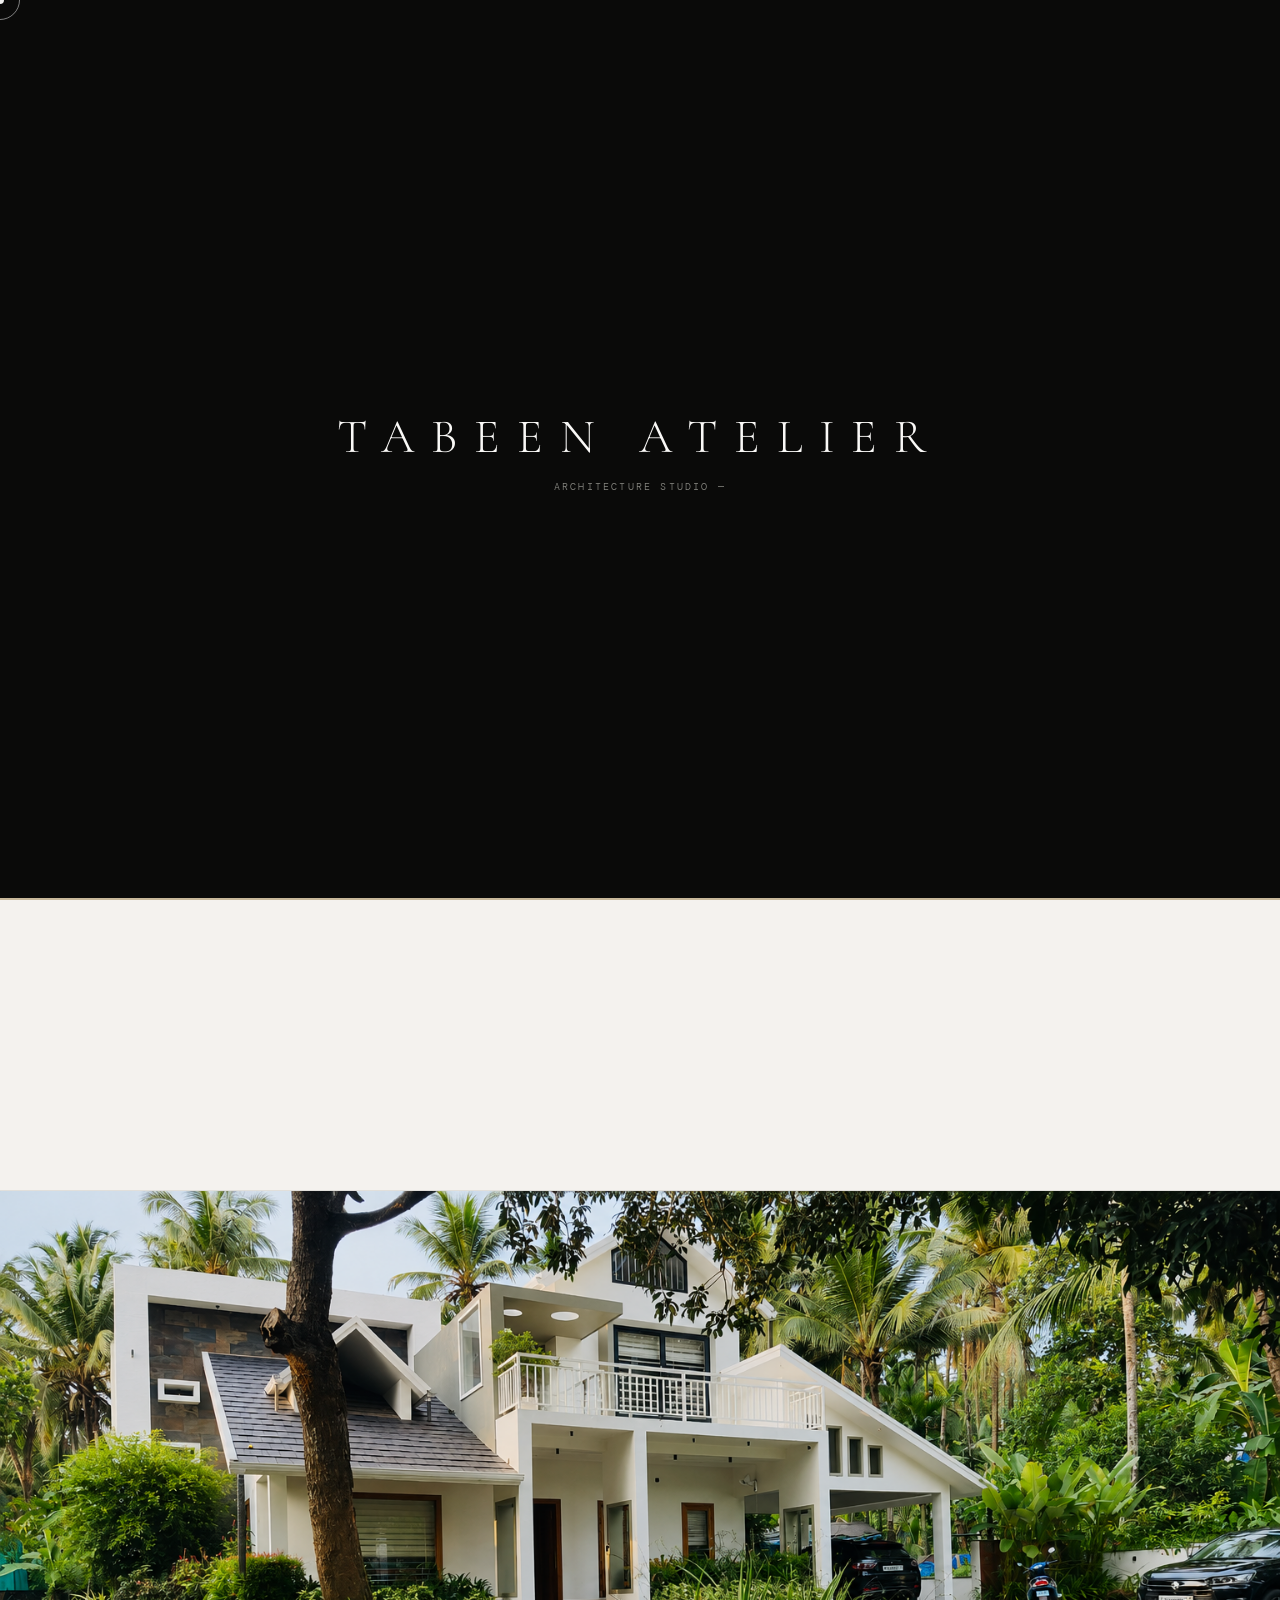
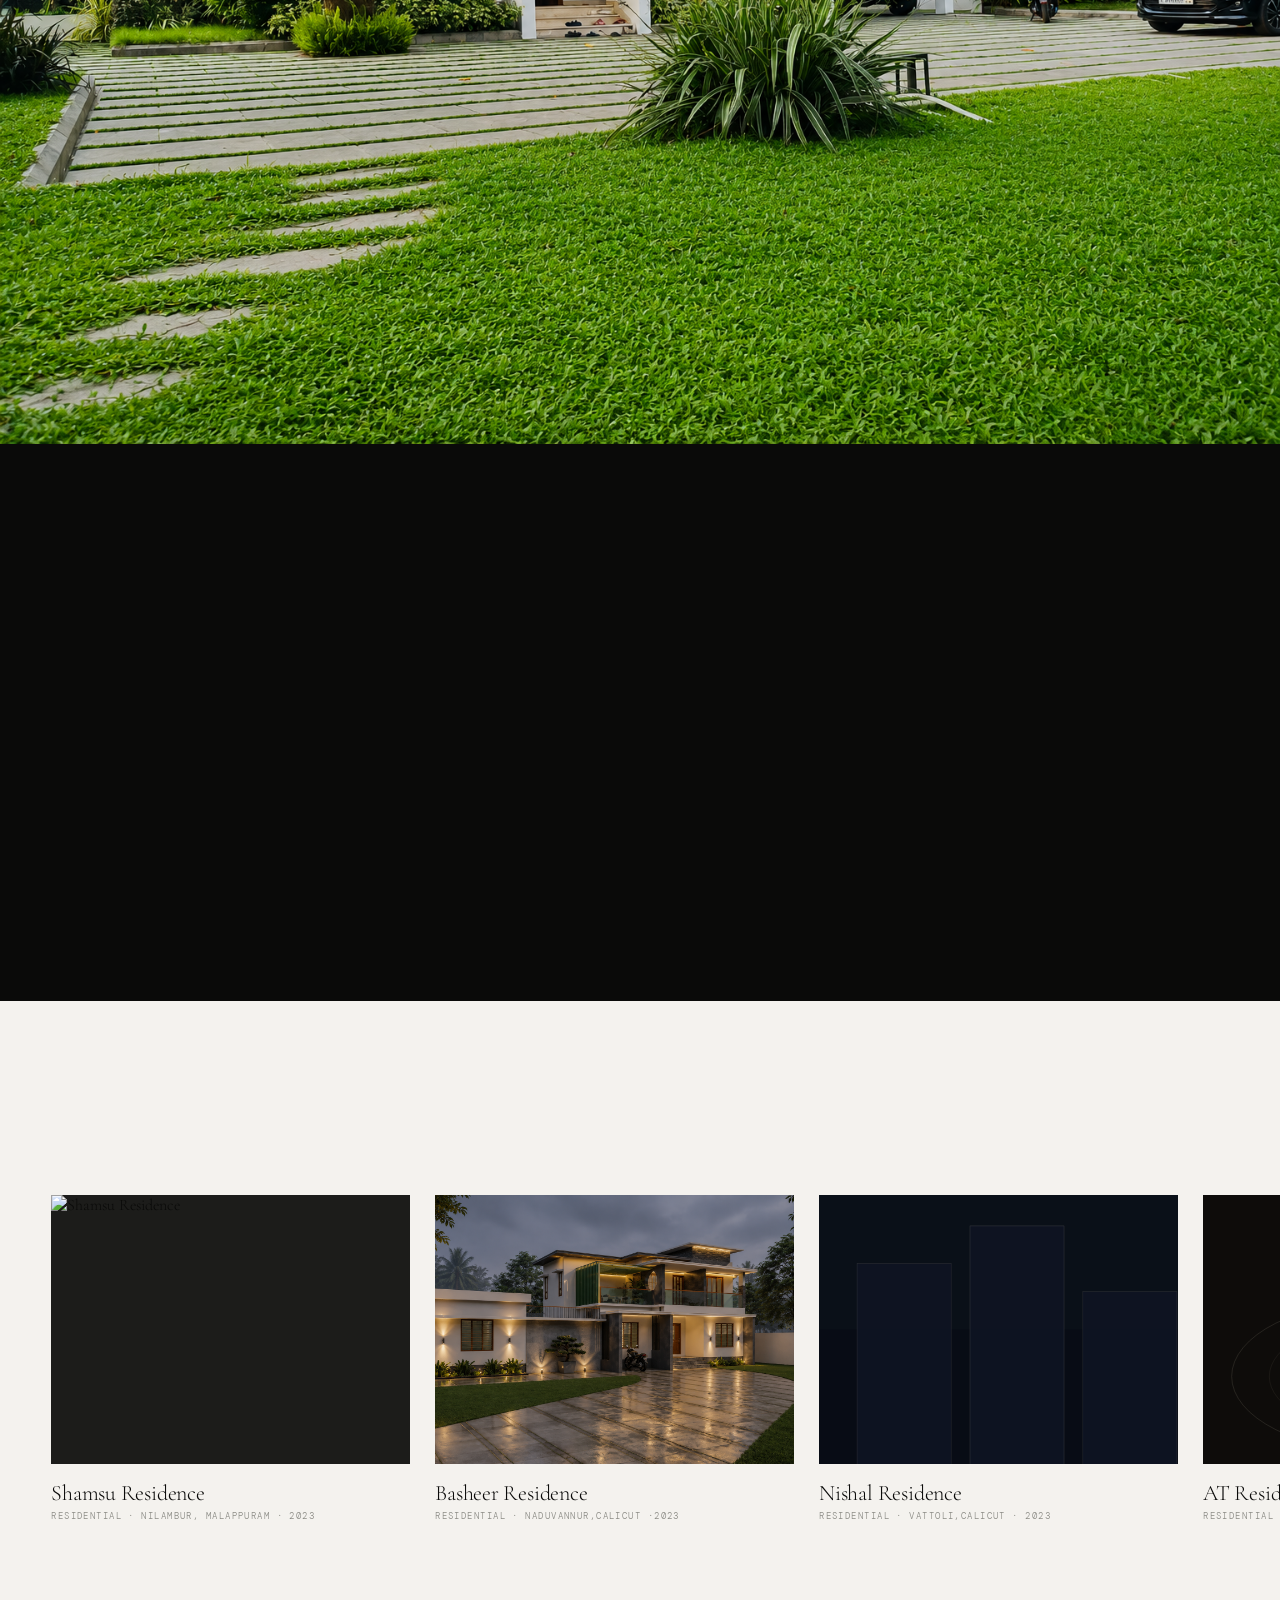
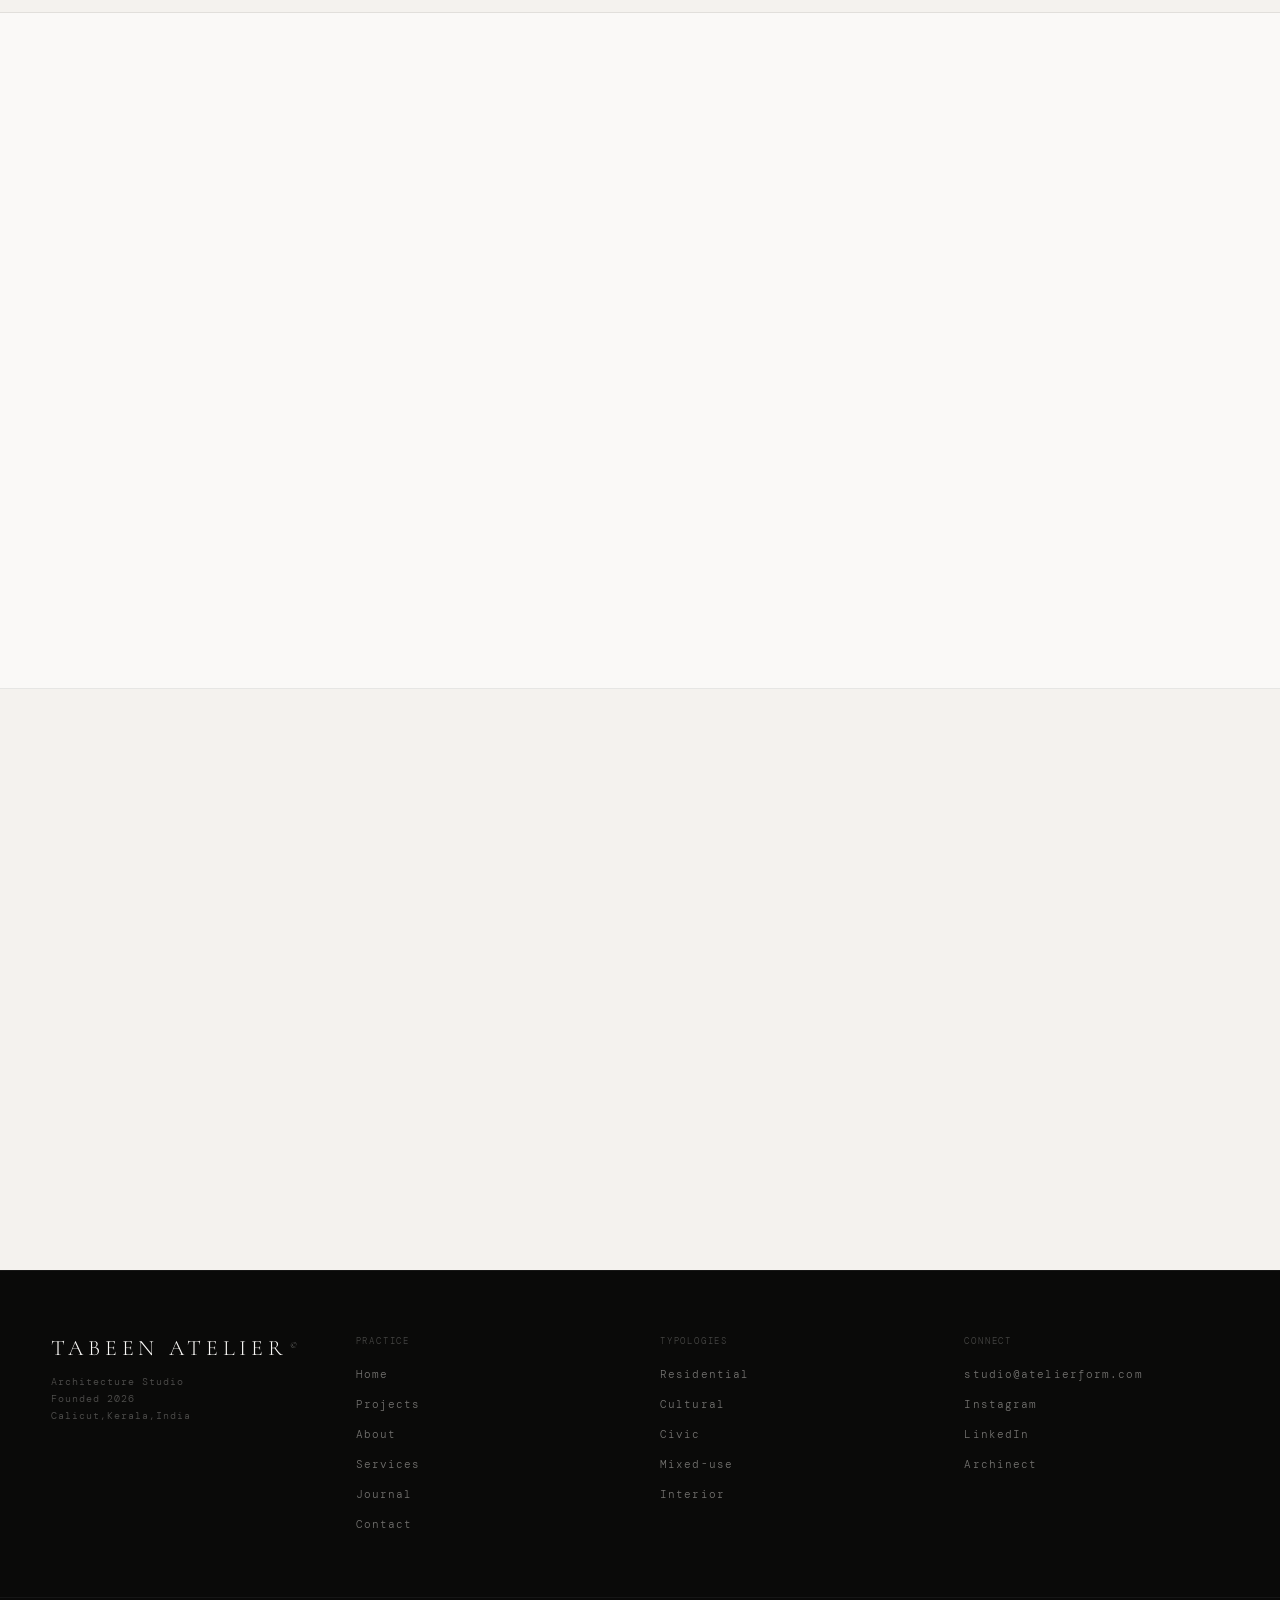
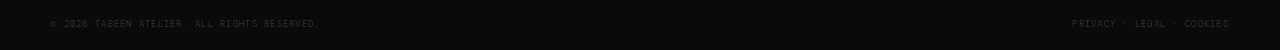
==== index.html @ 93826b99 "c" ====
<!DOCTYPE html>
<html lang="en">
<head>
<meta charset="UTF-8">
<meta name="viewport" content="width=device-width, initial-scale=1.0">
<meta name="description" content="Tabeen Atelier — A luxury architecture studio creating spaces of refined permanence. Projects spanning private residences, cultural institutions, and civic architecture.">
<meta name="keywords" content="architecture studio, luxury design, residential architecture, cultural buildings, atelier form">
<meta property="og:title" content="Tabeen Atelier — Architecture Studio">
<meta property="og:description" content="We design spaces of refined permanence.">
<meta property="og:type" content="website">
<title>Home - Tabeen Atelier</title>

<!-- Fonts -->
<link rel="preconnect" href="https://fonts.googleapis.com">
<link rel="preconnect" href="https://fonts.gstatic.com" crossorigin>
<link href="https://fonts.googleapis.com/css2?family=Cormorant+Garamond:ital,wght@0,300;0,400;0,500;0,600;1,300;1,400;1,500&family=DM+Mono:ital,wght@0,300;0,400;0,500;1,300&display=swap" rel="stylesheet">

<!-- GSAP + Lenis via CDN -->
<script src="https://cdnjs.cloudflare.com/ajax/libs/gsap/3.12.5/gsap.min.js"></script>
<script src="https://cdnjs.cloudflare.com/ajax/libs/gsap/3.12.5/ScrollTrigger.min.js"></script>
<script src="https://cdnjs.cloudflare.com/ajax/libs/gsap/3.12.5/ScrollToPlugin.min.js"></script>

<script src="js/loader-state.js?v=20260704"></script>
<link rel="stylesheet" href="css/style.css">
</head>
<body data-page="home">

<!-- Scroll Progress -->
<div class="scroll-progress" id="scrollProgress"></div>

<!-- Cursor -->
<div class="cursor" id="cursor">
  <div class="cursor-ring"></div>
  <div class="cursor-dot"></div>
  <div class="cursor-label" id="cursorLabel"></div>
</div>

<!-- Loader -->
<div class="loader" id="loader">
  <div class="loader-wordmark">
    <span class="loader-wordmark-inner">Tabeen Atelier</span>
  </div>
  <div class="loader-sub">Architecture Studio — <Est2026></Est></div>
  <div class="loader-bar"></div>
</div>

<!-- Nav -->
<nav class="nav" id="nav">
  <a href="index.html" class="nav-logo">Tabeen Atelier<sup>©</sup></a>
  <div class="nav-center">
<a href="index.html"     class="nav-link active">Home</a>
<a href="projects.html" class="nav-link">Projects</a>
<a href="about.html"   class="nav-link">About</a>
<a href="services.html" class="nav-link">Services</a>
<a href="journal.html"  class="nav-link">Journal</a>
<a href="contact.html"  class="nav-link">Contact</a>
  </div>
  <div class="nav-right">
    <a href="contact.html" class="nav-enquire">Enquire</a>
    <button class="nav-menu-btn" id="menuBtn" aria-label="Menu" aria-expanded="false">
      <span></span><span></span><span></span>
    </button>
  </div>
</nav>

<!-- Mobile menu -->
<div class="mobile-menu" id="mobileMenu">
  <div class="mobile-menu-links">
    <a href="index.html"     class="mobile-menu-link"><span class="mobile-menu-link-inner">Home</span></a>
    <a href="projects.html" class="mobile-menu-link"><span class="mobile-menu-link-inner">Projects</span></a>
    <a href="about.html"   class="mobile-menu-link"><span class="mobile-menu-link-inner">Studio</span></a>
    <a href="services.html" class="mobile-menu-link"><span class="mobile-menu-link-inner">Services</span></a>
    <a href="journal.html"  class="mobile-menu-link"><span class="mobile-menu-link-inner">Journal</span></a>
    <a href="contact.html"  class="mobile-menu-link"><span class="mobile-menu-link-inner">Contact</span></a>
  </div>
  <div class="mobile-menu-bottom">
    <div class="mobile-menu-contact">
      <div>Zürich / London / Tokyo</div>
      <div style="margin-top:4px;color:rgba(244,242,238,0.45)">studio@atelierform.com</div>
    </div>
    <div style="font-family:var(--font-mono);font-size:9px;letter-spacing:0.14em;color:rgba(244,242,238,0.2)">© 2026</div>
  </div>
</div>

<!-- ==============================
     HOME PAGE
     ============================== -->
<div id="home-page" class="page-section active">

  <!-- HERO -->
  <section id="home">
    <div class="hero-bg">
      <!-- Architectural line drawing background -->
      <svg class="hero-bg-svg" viewBox="0 0 1440 900" preserveAspectRatio="xMidYMid slice" xmlns="http://www.w3.org/2000/svg">
        <!-- Grid reference lines -->
        <line x1="0" y1="300" x2="1440" y2="300" stroke="white" stroke-width="0.3" opacity="0.4"/>
        <line x1="0" y1="600" x2="1440" y2="600" stroke="white" stroke-width="0.3" opacity="0.4"/>
        <line x1="360" y1="0" x2="360" y2="900" stroke="white" stroke-width="0.3" opacity="0.4"/>
        <line x1="720" y1="0" x2="720" y2="900" stroke="white" stroke-width="0.3" opacity="0.4"/>
        <line x1="1080" y1="0" x2="1080" y2="900" stroke="white" stroke-width="0.3" opacity="0.4"/>
        <!-- Building elevation sketch - Main tower -->
        <rect x="500" y="120" width="440" height="680" fill="none" stroke="white" stroke-width="0.6" opacity="0.7"/>
        <!-- Floor plates -->
        <line x1="500" y1="200" x2="940" y2="200" stroke="white" stroke-width="0.3" opacity="0.3"/>
        <line x1="500" y1="280" x2="940" y2="280" stroke="white" stroke-width="0.3" opacity="0.3"/>
        <line x1="500" y1="360" x2="940" y2="360" stroke="white" stroke-width="0.3" opacity="0.3"/>
        <line x1="500" y1="440" x2="940" y2="440" stroke="white" stroke-width="0.3" opacity="0.3"/>
        <line x1="500" y1="520" x2="940" y2="520" stroke="white" stroke-width="0.3" opacity="0.3"/>
        <line x1="500" y1="600" x2="940" y2="600" stroke="white" stroke-width="0.3" opacity="0.3"/>
        <line x1="500" y1="680" x2="940" y2="680" stroke="white" stroke-width="0.3" opacity="0.3"/>
        <!-- Window grid -->
        <rect x="530" y="145" width="50" height="40" fill="none" stroke="white" stroke-width="0.4" opacity="0.5"/>
        <rect x="600" y="145" width="50" height="40" fill="none" stroke="white" stroke-width="0.4" opacity="0.5"/>
        <rect x="670" y="145" width="50" height="40" fill="none" stroke="white" stroke-width="0.4" opacity="0.5"/>
        <rect x="740" y="145" width="50" height="40" fill="none" stroke="white" stroke-width="0.4" opacity="0.5"/>
        <rect x="810" y="145" width="50" height="40" fill="none" stroke="white" stroke-width="0.4" opacity="0.5"/>
        <rect x="880" y="145" width="40" height="40" fill="none" stroke="white" stroke-width="0.4" opacity="0.5"/>
        <!-- Repeat for 3 more floors of windows -->
        <rect x="530" y="225" width="50" height="40" fill="none" stroke="white" stroke-width="0.4" opacity="0.4"/>
        <rect x="600" y="225" width="50" height="40" fill="none" stroke="white" stroke-width="0.4" opacity="0.4"/>
        <rect x="670" y="225" width="50" height="40" fill="none" stroke="white" stroke-width="0.4" opacity="0.4"/>
        <rect x="740" y="225" width="50" height="40" fill="none" stroke="white" stroke-width="0.4" opacity="0.4"/>
        <rect x="810" y="225" width="50" height="40" fill="none" stroke="white" stroke-width="0.4" opacity="0.4"/>
        <rect x="880" y="225" width="40" height="40" fill="none" stroke="white" stroke-width="0.4" opacity="0.4"/>
        <rect x="530" y="305" width="50" height="40" fill="none" stroke="white" stroke-width="0.4" opacity="0.3"/>
        <rect x="600" y="305" width="50" height="40" fill="none" stroke="white" stroke-width="0.4" opacity="0.3"/>
        <rect x="670" y="305" width="50" height="40" fill="none" stroke="white" stroke-width="0.4" opacity="0.3"/>
        <rect x="740" y="305" width="50" height="40" fill="none" stroke="white" stroke-width="0.4" opacity="0.3"/>
        <!-- Adjacent low building -->
        <rect x="200" y="450" width="280" height="350" fill="none" stroke="white" stroke-width="0.5" opacity="0.5"/>
        <line x1="200" y1="530" x2="480" y2="530" stroke="white" stroke-width="0.3" opacity="0.25"/>
        <line x1="200" y1="610" x2="480" y2="610" stroke="white" stroke-width="0.3" opacity="0.25"/>
        <line x1="200" y1="690" x2="480" y2="690" stroke="white" stroke-width="0.3" opacity="0.25"/>
        <rect x="230" y="470" width="40" height="40" fill="none" stroke="white" stroke-width="0.3" opacity="0.4"/>
        <rect x="290" y="470" width="40" height="40" fill="none" stroke="white" stroke-width="0.3" opacity="0.4"/>
        <rect x="350" y="470" width="40" height="40" fill="none" stroke="white" stroke-width="0.3" opacity="0.4"/>
        <rect x="410" y="470" width="40" height="40" fill="none" stroke="white" stroke-width="0.3" opacity="0.4"/>
        <!-- Right building -->
        <rect x="960" y="350" width="300" height="450" fill="none" stroke="white" stroke-width="0.5" opacity="0.5"/>
        <line x1="960" y1="440" x2="1260" y2="440" stroke="white" stroke-width="0.3" opacity="0.25"/>
        <line x1="960" y1="530" x2="1260" y2="530" stroke="white" stroke-width="0.3" opacity="0.25"/>
        <line x1="960" y1="620" x2="1260" y2="620" stroke="white" stroke-width="0.3" opacity="0.25"/>
        <line x1="960" y1="710" x2="1260" y2="710" stroke="white" stroke-width="0.3" opacity="0.25"/>
        <!-- Ground line -->
        <line x1="0" y1="800" x2="1440" y2="800" stroke="white" stroke-width="0.8" opacity="0.3"/>
        <!-- Cross hatch detail top-right -->
        <line x1="1200" y1="50" x2="1400" y2="50" stroke="white" stroke-width="0.3" opacity="0.3"/>
        <line x1="1200" y1="70" x2="1400" y2="70" stroke="white" stroke-width="0.3" opacity="0.3"/>
        <line x1="1200" y1="90" x2="1400" y2="90" stroke="white" stroke-width="0.3" opacity="0.3"/>
        <!-- Dimension annotations -->
        <line x1="500" y1="830" x2="940" y2="830" stroke="white" stroke-width="0.3" opacity="0.3"/>
        <line x1="500" y1="824" x2="500" y2="836" stroke="white" stroke-width="0.3" opacity="0.3"/>
        <line x1="940" y1="824" x2="940" y2="836" stroke="white" stroke-width="0.3" opacity="0.3"/>
        <text x="720" y="848" text-anchor="middle" fill="white" fill-opacity="0.2" font-size="11" font-family="'DM Mono', monospace" letter-spacing="3">L: 44.0m</text>
        <!-- Section mark -->
        <circle cx="120" cy="120" r="22" fill="none" stroke="white" stroke-width="0.4" opacity="0.25"/>
        <text x="120" y="125" text-anchor="middle" fill="white" fill-opacity="0.25" font-size="13" font-family="'DM Mono', monospace">A</text>
        <!-- Title block -->
        <text x="40" y="870" fill="white" fill-opacity="0.15" font-size="10" font-family="'DM Mono', monospace" letter-spacing="4">CULTURAL CENTRE / ELEVATION 01 / SCALE 1:200</text>
      </svg>
      <div class="hero-noise"></div>
    </div>

    <div class="hero-content">
      <div class="hero-eyebrow" id="heroEyebrow">
        <span class="section-label" style="color:rgba(244,242,238,0.4)">Dvelopers  &amp; Interior Design</span>
      </div>
      <h1 class="hero-headline" id="heroHeadline">
        <span class="line-reveal"><span class="line-reveal-inner">We design</span></span>
        <span class="line-reveal"><span class="line-reveal-inner">spaces of <em>refined</em></span></span>
        <span class="line-reveal"><span class="line-reveal-inner">permanence.</span></span>
      </h1>
      <div class="hero-bottom">
        <p class="hero-desc" id="heroDesc">
          Tabeen Atelier is a practice founded on the belief that architecture is the art of making time stand still — through material, proportion, and light.
        </p>
        <div class="hero-scroll" id="heroScroll">
          <span class="hero-scroll-line"></span>
          <span class="hero-scroll-text">Scroll</span>
        </div>
        <div class="hero-index" id="heroIndex">
          01 / Since 2016<br>
          02 / Kozhikode, Kerala<br>
          03 / <a href="https://maps.google.com/?q=HiLITE+Business+Park+Palazhi+Kozhikode" target="_blank">
  HiLITE Business Park ↗
</a><br>
          04 / 07 Projects Completed
        </div>
      </div>
    </div>

    <!-- Marquee -->
    <div class="hero-marquee" aria-hidden="true">
      <div class="hero-marquee-track">
        <span class="hero-marquee-item">Architecture</span>
        <span class="hero-marquee-item">Interior Design</span>
        <span class="hero-marquee-item">Urban Planning</span>
        <span class="hero-marquee-item">Cultural Institutions</span>
        <span class="hero-marquee-item">Private Residences</span>
        <span class="hero-marquee-item">Civic Architecture</span>
        <span class="hero-marquee-item">Sustainable Design</span>
        <span class="hero-marquee-item">Material Research</span>
        <!-- duplicate for seamless loop -->
        <span class="hero-marquee-item">Architecture</span>
        <span class="hero-marquee-item">Interior Design</span>
        <span class="hero-marquee-item">Urban Planning</span>
        <span class="hero-marquee-item">Cultural Institutions</span>
        <span class="hero-marquee-item">Private Residences</span>
        <span class="hero-marquee-item">Civic Architecture</span>
        <span class="hero-marquee-item">Sustainable Design</span>
        <span class="hero-marquee-item">Material Research</span>
      </div>
    </div>
  </section>

  <!-- NUMBERS -->
  <div class="featured-numbers">
    <div class="feat-num-item reveal-up">
      <div class="feat-num-val"><span class="count-up" data-target="07">0</span></div>
      <div class="feat-num-label">Completed Projects</div>
    </div>
    <div class="feat-num-item reveal-up" style="transition-delay:0.08s">
      <div class="feat-num-val"><span class="count-up" data-target="11">0</span></div>
      <div class="feat-num-label">Years in Practice</div>
    </div>
    <div class="feat-num-item reveal-up" style="transition-delay:0.24s">
      <div class="feat-num-val"><span class="count-up" data-target="01">0</span></div>
      <div class="feat-num-label">Countries</div>
    </div>
  </div>

  <!-- FEATURED PROJECT -->
  <div class="featured-project">
    <div class="featured-project-inner">
      <div class="feat-proj-visual">
    <img src="assets/images/AT/at.png" alt="AT Residence">
      </div>
      <div class="feat-proj-info">
  <p class="feat-proj-tag reveal-up">Featured Project — 2024</p>

  <h2 class="feat-proj-title reveal-up">AT Residence</h2>

  <p class="feat-proj-desc reveal-up">
    A contemporary private residence designed to embrace Kerala's tropical
    landscape through clean geometry, generous open spaces, and abundant
    natural light. Every element is crafted to create a calm, timeless living
    experience where architecture and nature exist in harmony.
  </p>

  <div class="feat-proj-meta reveal-up">

    <div class="feat-proj-meta-item">
      <span class="feat-proj-meta-label">LOCATION</span>
      <span class="feat-proj-meta-val">Kollikal, Calicut</span>
    </div>

    <div class="feat-proj-meta-item">
      <span class="feat-proj-meta-label">TYPE</span>
      <span class="feat-proj-meta-val">Residential</span>
    </div>

    <div class="feat-proj-meta-item">
      <span class="feat-proj-meta-label">STATUS</span>
      <span class="feat-proj-meta-val">Completed</span>
    </div>

  </div>
</div>
        <a href="projects.html" class="btn-text reveal-up">
          <span class="btn-text-arrow"></span>
          View project
        </a>
      </div>
    </div>
  </div>

  <!-- HORIZONTAL SCROLL — RECENT WORK -->
  <div class="h-scroll-section">
    <div class="h-scroll-title-row">
      <h2 class="h-scroll-title reveal-up">Recent work</h2>
      <a href="projects.html" class="btn-text reveal-up">
        <span class="btn-text-arrow"></span>All projects
      </a>
    </div>
    <div class="h-scroll-track-wrap">
      <div class="h-scroll-track" id="hScrollTrack">

     <!-- Item 1 -->
<div class="h-scroll-item">
    <div class="h-scroll-item-visual">
        <img src="assets/images/Shamsu-Nilamboor/final.png" alt="Shamsu Residence">
    </div>

    <div class="h-scroll-item-title">Shamsu Residence</div>
    <div class="h-scroll-item-sub">Residential · Nilambur, Malappuram · 2023</div>
</div>
        <!-- Item 2 -->
       <div class="h-scroll-item">
    <div class="h-scroll-item-visual">
    <img src="assets/images/Basheer/Cover.PNG" alt="Shamsu Residence">
</div>

    <div class="h-scroll-item-title">Basheer Residence</div>
    <div class="h-scroll-item-sub">Residential · Naduvannur,Calicut ·2023</div>
</div>
        <!-- Item 3 -->
        <div class="h-scroll-item">
          <div class="h-scroll-item-visual">
            <svg viewBox="0 0 400 300" xmlns="http://www.w3.org/2000/svg">
              <rect width="400" height="300" fill="#0a1018"/>
              <rect x="0" y="150" width="400" height="150" fill="rgba(8,12,22,0.9)"/>
              <rect x="50" y="80" width="100" height="220" fill="rgba(14,20,34,0.95)" stroke="rgba(200,190,170,0.2)" stroke-width="0.5"/>
              <rect x="170" y="40" width="100" height="260" fill="rgba(14,20,34,0.95)" stroke="rgba(200,190,170,0.25)" stroke-width="0.5"/>
              <rect x="290" y="110" width="100" height="190" fill="rgba(14,20,34,0.95)" stroke="rgba(200,190,170,0.2)" stroke-width="0.5"/>
              <line x1="0" y1="300" x2="400" y2="300" stroke="rgba(200,190,170,0.15)" stroke-width="0.5"/>
            </svg>
          </div>
          <div class="h-scroll-item-title">Nishal Residence</div>
          <div class="h-scroll-item-sub">Residential · Vattoli,Calicut · 2023</div>
        </div>
        <!-- Item 4 -->
        <div class="h-scroll-item">
          <div class="h-scroll-item-visual">
            <svg viewBox="0 0 400 300" xmlns="http://www.w3.org/2000/svg">
              <rect width="400" height="300" fill="#0e0c0a"/>
              <ellipse cx="200" cy="200" rx="160" ry="80" fill="none" stroke="rgba(200,190,170,0.2)" stroke-width="0.7"/>
              <ellipse cx="200" cy="200" rx="120" ry="60" fill="none" stroke="rgba(200,190,170,0.15)" stroke-width="0.5"/>
              <ellipse cx="200" cy="200" rx="80" ry="40" fill="none" stroke="rgba(200,190,170,0.1)" stroke-width="0.5"/>
              <line x1="200" y1="40" x2="200" y2="200" stroke="rgba(200,190,170,0.3)" stroke-width="0.6"/>
              <circle cx="200" cy="200" r="6" fill="rgba(200,190,170,0.5)" stroke="rgba(200,190,170,0.4)" stroke-width="0.5"/>
              <rect x="180" y="260" width="40" height="8" fill="rgba(200,190,170,0.1)"/>
            </svg>
          </div>
          <div class="h-scroll-item-title">AT Residence</div>
          <div class="h-scroll-item-sub">Residential · Tokyo · 2024</div>
        </div>
        <!-- Item 5 -->
        <div class="h-scroll-item">
          <div class="h-scroll-item-visual">
            <svg viewBox="0 0 400 300" xmlns="http://www.w3.org/2000/svg">
              <rect width="400" height="300" fill="#080c12"/>
              <!-- Villa with courtyard -->
              <rect x="40" y="80" width="320" height="200" fill="rgba(10,15,24,0.95)" stroke="rgba(200,190,170,0.22)" stroke-width="0.6"/>
              <!-- Courtyard void -->
              <rect x="140" y="140" width="120" height="100" fill="rgba(8,12,20,0.5)" stroke="rgba(200,190,170,0.3)" stroke-width="0.5"/>
              <!-- Pool in courtyard -->
              <rect x="155" y="155" width="90" height="60" fill="rgba(10,20,40,0.8)" stroke="rgba(58,120,200,0.3)" stroke-width="0.5"/>
              <line x1="155" y1="178" x2="245" y2="178" stroke="rgba(58,120,200,0.1)" stroke-width="0.4"/>
            </svg>
          </div>
          <div class="h-scroll-item-title">Shafi Residence</div>
          <div class="h-scroll-item-sub">Residential · Attusthalalam,Calicut · 2022</div>
        </div>
      </div>
    </div>
  </div>

  <!-- PROCESS -->
  <div class="process-section">
    <div class="process-header">
      <div>
        <span class="section-label reveal-up" style="margin-bottom:16px;display:flex">How we work</span>
        <h2 class="process-title reveal-up">Our method is slow,<br>deliberate, <em style="font-style:italic;color:var(--warm-grey)">precise.</em></h2>
      </div>
      <p class="reveal-up" style="font-size:14px;font-family:var(--font-mono);letter-spacing:0.06em;color:var(--warm-grey);max-width:36ch;line-height:1.8;align-self:flex-end">We believe the quality of architecture is directly proportional to the quality of the conversation that precedes it.</p>
    </div>
    <div class="process-steps">
      <div class="process-step reveal-up">
        <div class="process-step-num">01 — Listen</div>
        <div class="process-step-title">Brief & Discovery</div>
        <p class="process-step-body">We begin by listening deeply — to the client, the site, and the programme. This phase has no fixed duration.</p>
      </div>
      <div class="process-step reveal-up">
        <div class="process-step-num">02 — Conceive</div>
        <div class="process-step-title">Concept Development</div>
        <p class="process-step-body">Parallel explorations, reduced to a single precise idea. We present one scheme, developed with total conviction.</p>
      </div>
      <div class="process-step reveal-up">
        <div class="process-step-num">03 — Resolve</div>
        <div class="process-step-title">Design & Documentation</div>
        <p class="process-step-body">Every dimension, material, and junction resolved to construction-ready documentation. No approximations.</p>
      </div>
      <div class="process-step reveal-up">
        <div class="process-step-num">04 — Realise</div>
        <div class="process-step-title">Construction Administration</div>
        <p class="process-step-body">We remain on-site through construction. The idea is defended at every stage until the building is complete.</p>
      </div>
    </div>
  </div>

  <!-- CLOSING CTA on home -->
  <div class="closing-cta">
    <p class="closing-cta-eyebrow reveal-up">Start a conversation</p>
    <h2 class="closing-cta-title reveal-up">Have a project<br>in <em>mind?</em></h2>
    <a href="contact.html" class="btn-text reveal-up" style="justify-content:center">
      <span class="btn-text-arrow"></span>
      Let's talk
    </a>
  </div>

</div><!-- end home page -->


<!-- FOOTER (shared) -->
<footer class="footer">
  <div>
    <div class="footer-brand">Tabeen Atelier<sup style="font-size:10px;letter-spacing:0;opacity:0.4"> ©</sup></div>
    <p class="footer-tagline">Architecture Studio<br>Founded 2026<br>Calicut,Kerala,India</p>
  </div>
  <div>
    <div class="footer-col-title">Practice</div>
    <ul class="footer-col-links">
      <li><a href="index.html">Home</a></li>
      <li><a href="projects.html">Projects</a></li>
      <li><a href="about.html">About</a></li>
      <li><a href="services.html">Services</a></li>
      <li><a href="journal.html">Journal</a></li>
      <li><a href="contact.html">Contact</a></li>
    </ul>
  </div>
  <div>
    <div class="footer-col-title">Typologies</div>
    <ul class="footer-col-links">
      <li><a href="projects.html">Residential</a></li>
      <li><a href="projects.html">Cultural</a></li>
      <li><a href="projects.html">Civic</a></li>
      <li><a href="projects.html">Mixed-use</a></li>
      <li><a href="projects.html">Interior</a></li>
    </ul>
  </div>
  <div>
    <div class="footer-col-title">Connect</div>
    <ul class="footer-col-links">
      <li><a href="mailto:studio@atelierform.com">studio@atelierform.com</a></li>
      <li><a href="#">Instagram</a></li>
      <li><a href="#">LinkedIn</a></li>
      <li><a href="#">Archinect</a></li>
    </ul>
  </div>
</footer>
<div class="footer-bottom">
  <span class="footer-copy">© 2026 Tabeen Atelier. All rights reserved.</span>
  <span class="footer-copy">Privacy · Legal · Cookies</span>
</div>

<!-- ============================
     SCRIPTS
     ============================ -->
<script src="js/script.js?v=20260704b"></script>
</body>
</html>
---- css/style.css ----
/* ==============================================
   ATELIER FORM — DESIGN SYSTEM
   Swiss minimalism × Luxury editorial
   ============================================== */

:root {
  --black:      #0a0a09;
  --off-black:  #111110;
  --dark-mid:   #1c1c1a;
  --mid:        #3a3a37;
  --warm-grey:  #8a8a84;
  --light-grey: #c8c8c2;
  --off-white:  #f4f2ee;
  --white:      #faf9f7;
  --accent:     #c8b89a;
  --accent-dark:#9a8a72;

  --font-display: 'Cormorant Garamond', Georgia, serif;
  --font-mono:    'DM Mono', 'Courier New', monospace;

  --ease-out:   cubic-bezier(0.16, 1, 0.3, 1);
  --ease-inout: cubic-bezier(0.65, 0, 0.35, 1);

  --nav-h: 72px;
}

@view-transition { navigation: auto; }
::view-transition-old(root), ::view-transition-new(root) {
  animation-duration: 0.45s;
  animation-timing-function: cubic-bezier(0.4, 0, 0.2, 1);
}

*, *::before, *::after { box-sizing: border-box; margin: 0; padding: 0; }
html { font-size: 16px; scroll-behavior: auto; }

body {
  background: var(--white);
  color: var(--black);
  font-family: var(--font-display);
  font-weight: 300;
  overflow-x: hidden;
  cursor: none;
}

html:not(.show-loader) .loader { display: none; }

html.seamless-entry body {
  opacity: 0;
  transform: translateY(10px);
}

body {
  transition: opacity 0.42s var(--ease-out), transform 0.42s var(--ease-out);
}

body.page-leaving {
  opacity: 0;
  transform: translateY(-8px);
  pointer-events: none;
}

@media (prefers-reduced-motion: reduce) {
  body { transition-duration: 0.01ms; }
  body.page-leaving, html.seamless-entry body { transform: none; }
}

body.dark-page { background: var(--off-black); color: var(--off-white); }

::selection { background: var(--black); color: var(--white); }

img { display: block; width: 100%; }

a { color: inherit; text-decoration: none; }

/* ==============================================
   CUSTOM CURSOR
   ============================================== */

.cursor {
  position: fixed;
  top: 0; left: 0;
  pointer-events: none;
  z-index: 9999;
  mix-blend-mode: difference;
}

.cursor-dot {
  position: absolute;
  width: 8px; height: 8px;
  background: var(--white);
  border-radius: 50%;
  transform: translate(-50%, -50%);
  transition: width 0.3s var(--ease-out), height 0.3s var(--ease-out), opacity 0.3s;
}

.cursor-ring {
  position: absolute;
  width: 40px; height: 40px;
  border: 1px solid rgba(255,255,255,0.5);
  border-radius: 50%;
  transform: translate(-50%, -50%);
  transition: width 0.4s var(--ease-out), height 0.4s var(--ease-out), opacity 0.4s, border-color 0.3s;
}

.cursor.hover .cursor-dot  { width: 0; height: 0; opacity: 0; }
.cursor.hover .cursor-ring { width: 80px; height: 80px; border-color: rgba(255,255,255,0.8); }
.cursor.click .cursor-ring { width: 32px; height: 32px; }
.cursor-label {
  position: absolute;
  transform: translate(-50%, calc(-50% + 28px));
  font-family: var(--font-mono);
  font-size: 9px;
  letter-spacing: 0.14em;
  text-transform: uppercase;
  color: white;
  white-space: nowrap;
  opacity: 0;
  transition: opacity 0.3s;
}
.cursor.hover .cursor-label { opacity: 1; }

/* ==============================================
   PAGE LOADER
   ============================================== */

.loader {
  position: fixed;
  inset: 0;
  background: var(--black);
  z-index: 9998;
  display: flex;
  flex-direction: column;
  align-items: center;
  justify-content: center;
  gap: 0;
}

.loader-wordmark {
  font-family: var(--font-display);
  font-size: clamp(24px, 4vw, 48px);
  font-weight: 300;
  letter-spacing: 0.35em;
  text-transform: uppercase;
  color: var(--white);
  overflow: hidden;
}

.loader-wordmark-inner {
  display: block;
  transform: translateY(100%);
  animation: loaderReveal 0.9s 0.3s var(--ease-out) forwards;
}

.loader-sub {
  font-family: var(--font-mono);
  font-size: 10px;
  letter-spacing: 0.22em;
  text-transform: uppercase;
  color: var(--warm-grey);
  margin-top: 14px;
  opacity: 0;
  animation: fadeIn 0.6s 0.9s ease forwards;
}

.loader-bar {
  position: absolute;
  bottom: 0; left: 0;
  height: 2px;
  background: var(--accent);
  width: 0;
  animation: loaderBar 1.6s 0.2s var(--ease-inout) forwards;
}

@keyframes loaderReveal {
  to { transform: translateY(0); }
}
@keyframes fadeIn {
  to { opacity: 1; }
}
@keyframes loaderBar {
  to { width: 100%; }
}

/* ==============================================
   NAVIGATION
   ============================================== */

.nav {
  position: fixed;
  top: 0; left: 0; right: 0;
  z-index: 500;
  height: var(--nav-h);
  display: flex;
  align-items: center;
  justify-content: space-between;
  padding: 0 clamp(24px, 4vw, 64px);
  mix-blend-mode: difference;
}

.nav-logo {
  font-family: var(--font-display);
  font-size: 18px;
  font-weight: 400;
  letter-spacing: 0.28em;
  text-transform: uppercase;
  color: var(--white);
  cursor: none;
}

.nav-logo sup {
  font-size: 9px;
  letter-spacing: 0.1em;
  vertical-align: super;
  opacity: 0.6;
}

.nav-center {
  position: absolute;
  left: 50%;
  transform: translateX(-50%);
  display: flex;
  gap: 40px;
}

.nav-link {
  font-family: var(--font-mono);
  font-size: 10px;
  letter-spacing: 0.18em;
  text-transform: uppercase;
  color: var(--white);
  cursor: none;
  position: relative;
  padding-bottom: 2px;
}

.nav-link::after {
  content: '';
  position: absolute;
  bottom: 0; left: 0;
  width: 0; height: 0.5px;
  background: var(--white);
  transition: width 0.4s var(--ease-out);
}

.nav-link:hover::after, .nav-link.active::after { width: 100%; }

.nav-right {
  display: flex;
  align-items: center;
  gap: 24px;
}

.nav-enquire {
  font-family: var(--font-mono);
  font-size: 10px;
  letter-spacing: 0.18em;
  text-transform: uppercase;
  color: var(--white);
  cursor: none;
  border: 0.5px solid rgba(255,255,255,0.4);
  padding: 8px 18px;
  transition: background 0.3s, color 0.3s, border-color 0.3s;
}

.nav-enquire:hover {
  background: var(--white);
  color: var(--black);
  border-color: var(--white);
}

.nav-menu-btn {
  display: none;
  flex-direction: column;
  gap: 5px;
  cursor: none;
  padding: 4px;
  background: none;
  border: none;
}

.nav-menu-btn span {
  display: block;
  width: 24px;
  height: 1px;
  background: var(--white);
  transform-origin: center;
  transition: 0.3s var(--ease-out);
}

/* ==============================================
   MOBILE MENU
   ============================================== */

.mobile-menu {
  position: fixed;
  inset: 0;
  background: var(--black);
  z-index: 490;
  display: flex;
  flex-direction: column;
  justify-content: center;
  padding: clamp(24px, 6vw, 80px);
  clip-path: inset(0 0 100% 0);
  transition: clip-path 0.7s var(--ease-out);
}

.mobile-menu.open { clip-path: inset(0 0 0% 0); }

.mobile-menu-links {
  display: flex;
  flex-direction: column;
  gap: 8px;
}

.mobile-menu-link {
  font-family: var(--font-display);
  font-size: clamp(36px, 8vw, 72px);
  font-weight: 300;
  letter-spacing: -0.01em;
  color: var(--white);
  display: block;
  overflow: hidden;
  cursor: none;
}

.mobile-menu-link-inner {
  display: block;
  transform: translateY(110%);
  transition: transform 0.6s var(--ease-out);
}

.mobile-menu.open .mobile-menu-link-inner { transform: translateY(0); }
.mobile-menu.open .mobile-menu-link:nth-child(2) .mobile-menu-link-inner { transition-delay: 0.06s; }
.mobile-menu.open .mobile-menu-link:nth-child(3) .mobile-menu-link-inner { transition-delay: 0.12s; }
.mobile-menu.open .mobile-menu-link:nth-child(4) .mobile-menu-link-inner { transition-delay: 0.18s; }
.mobile-menu.open .mobile-menu-link:nth-child(5) .mobile-menu-link-inner { transition-delay: 0.24s; }
.mobile-menu.open .mobile-menu-link:nth-child(6) .mobile-menu-link-inner { transition-delay: 0.30s; }

.mobile-menu-bottom {
  position: absolute;
  bottom: clamp(24px, 5vw, 60px);
  left: clamp(24px, 6vw, 80px);
  right: clamp(24px, 6vw, 80px);
  display: flex;
  align-items: flex-end;
  justify-content: space-between;
  border-top: 0.5px solid rgba(255,255,255,0.12);
  padding-top: 24px;
}

.mobile-menu-contact {
  font-family: var(--font-mono);
  font-size: 10px;
  letter-spacing: 0.16em;
  text-transform: uppercase;
  color: var(--warm-grey);
  line-height: 1.8;
}

/* ==============================================
   SECTION UTILITY
   ============================================== */

.section-label {
  font-family: var(--font-mono);
  font-size: 9.5px;
  letter-spacing: 0.22em;
  text-transform: uppercase;
  color: var(--warm-grey);
  display: flex;
  align-items: center;
  gap: 14px;
}

.section-label::before {
  content: '';
  display: inline-block;
  width: 28px;
  height: 0.5px;
  background: var(--warm-grey);
}

.overflow-hidden { overflow: hidden; }

/* GSAP reveal classes */
.reveal-up {
  opacity: 0;
  transform: translateY(40px);
}

.reveal-fade {
  opacity: 0;
}

.line-reveal {
  overflow: hidden;
}

.line-reveal-inner {
  display: block;
  transform: translateY(110%);
}

/* ==============================================
   HOME — HERO
   ============================================== */

#home {
  height: 100svh;
  min-height: 600px;
  display: grid;
  grid-template-rows: 1fr;
  position: relative;
  background: var(--black);
  overflow: hidden;
}

.hero-bg {
  position: absolute;
  inset: 0;
  overflow: hidden;
}

/* Abstract architectural SVG line drawing as hero BG */
.hero-bg-svg {
  width: 100%;
  height: 100%;
  opacity: 0.1;
}

.hero-noise {
  position: absolute;
  inset: 0;
  background-image: url("../assets/images/noise-texture.svg");
  background-size: 200px 200px;
  opacity: 0.35;
  pointer-events: none;
}

.hero-content {
  position: relative;
  z-index: 2;
  display: flex;
  flex-direction: column;
  justify-content: flex-end;
  padding: clamp(80px, 8vw, 120px) clamp(24px, 4vw, 64px) clamp(48px, 6vw, 80px);
}

.hero-eyebrow {
  margin-bottom: 32px;
  opacity: 0;
}

.hero-headline {
  font-family: var(--font-display);
  font-size: clamp(52px, 9vw, 130px);
  font-weight: 300;
  line-height: 0.95;
  letter-spacing: -0.02em;
  color: var(--white);
  margin-bottom: 48px;
  max-width: 14ch;
}

.hero-headline em {
  font-style: italic;
  color: var(--accent);
}

.hero-bottom {
  display: flex;
  align-items: flex-end;
  justify-content: space-between;
  gap: 40px;
}

.hero-desc {
  font-family: var(--font-mono);
  font-size: 12px;
  line-height: 1.8;
  letter-spacing: 0.06em;
  color: rgba(244,242,238,0.5);
  max-width: 38ch;
  opacity: 0;
}

.hero-scroll {
  display: flex;
  flex-direction: column;
  align-items: center;
  gap: 12px;
  opacity: 0;
  cursor: none;
}

.hero-scroll-line {
  width: 0.5px;
  height: 48px;
  background: rgba(255,255,255,0.3);
  transform-origin: top;
  animation: scrollPulse 2.2s 2s infinite;
}

@keyframes scrollPulse {
  0%,100% { opacity: 0.3; height: 48px; }
  50% { opacity: 0.8; height: 64px; }
}

.hero-scroll-text {
  font-family: var(--font-mono);
  font-size: 8px;
  letter-spacing: 0.22em;
  text-transform: uppercase;
  color: rgba(255,255,255,0.3);
  writing-mode: vertical-rl;
}

.hero-index {
  font-family: var(--font-mono);
  font-size: 9px;
  letter-spacing: 0.14em;
  color: rgba(244,242,238,0.3);
  text-align: right;
  opacity: 0;
}

.hero-marquee {
  position: absolute;
  bottom: 0; left: 0; right: 0;
  height: 40px;
  border-top: 0.5px solid rgba(255,255,255,0.08);
  overflow: hidden;
  display: flex;
  align-items: center;
}

.hero-marquee-track {
  display: flex;
  gap: 0;
  white-space: nowrap;
  animation: marquee 28s linear infinite;
}

.hero-marquee-item {
  font-family: var(--font-mono);
  font-size: 9px;
  letter-spacing: 0.22em;
  text-transform: uppercase;
  color: rgba(255,255,255,0.18);
  padding: 0 32px;
  display: flex;
  align-items: center;
  gap: 32px;
}

.hero-marquee-item::after {
  content: '·';
  font-size: 14px;
  color: rgba(255,255,255,0.1);
}

@keyframes marquee {
  from { transform: translateX(0); }
  to { transform: translateX(-50%); }
}

/* ==============================================
   HOME — FEATURED NUMBER
   ============================================== */

.featured-numbers {
  background: var(--off-white);
  padding: clamp(64px, 8vw, 120px) clamp(24px, 4vw, 64px);
  display: grid;
  grid-template-columns: 1fr 1fr 1fr 1fr;
  gap: 0;
  border-bottom: 0.5px solid rgba(0,0,0,0.08);
}

.feat-num-item {
  padding: 0 clamp(16px, 3vw, 48px);
  border-right: 0.5px solid rgba(0,0,0,0.08);
  display: flex;
  flex-direction: column;
  gap: 8px;
}

.feat-num-item:first-child { padding-left: 0; }
.feat-num-item:last-child { border-right: none; }

.feat-num-val {
  font-family: var(--font-display);
  font-size: clamp(40px, 5vw, 72px);
  font-weight: 300;
  line-height: 1;
  letter-spacing: -0.02em;
  color: var(--black);
}

.feat-num-val sup {
  font-size: 0.4em;
  vertical-align: super;
  letter-spacing: 0;
  color: var(--accent-dark);
}

.feat-num-label {
  font-family: var(--font-mono);
  font-size: 10px;
  letter-spacing: 0.16em;
  text-transform: uppercase;
  color: var(--warm-grey);
}

/* ==============================================
   HOME — FEATURED PROJECT
   ============================================== */

.featured-project {
  background: var(--black);
  position: relative;
  overflow: hidden;
}

.featured-project-inner {
  display: grid;
  grid-template-columns: 1fr;
  min-height: 85vh;
}

.feat-proj-visual {
    position: relative;
    overflow: hidden;
}

.feat-proj-visual img {
    width: 100%;
    height: 100%;
    object-fit: cover;
    display: block;
}
.feat-proj-svg-wrap {
  width: 100%;
  height: 100%;
  min-height: 500px;
  position: relative;
  overflow: hidden;
}

.feat-proj-svg-wrap svg {
  width: 100%;
  height: 100%;
  transform: scale(1.08);
  transition: transform 1.2s var(--ease-out);
}

.feat-proj-visual:hover .feat-proj-svg-wrap svg {
  transform: scale(1.0);
}

.feat-proj-info {
  display: flex;
  flex-direction: column;
  justify-content: flex-end;
  padding: clamp(40px, 5vw, 80px);
  background: var(--black);
}

.feat-proj-tag {
  font-family: var(--font-mono);
  font-size: 9px;
  letter-spacing: 0.22em;
  text-transform: uppercase;
  color: var(--accent);
  margin-bottom: 24px;
}

.feat-proj-title {
  font-family: var(--font-display);
  font-size: clamp(36px, 4.5vw, 64px);
  font-weight: 300;
  line-height: 1.05;
  letter-spacing: -0.015em;
  color: var(--white);
  margin-bottom: 24px;
}

.feat-proj-meta {
  display: flex;
  gap: 32px;
  margin-bottom: 32px;
  padding-top: 24px;
  border-top: 0.5px solid rgba(255,255,255,0.1);
}

.feat-proj-meta-item { display: flex; flex-direction: column; gap: 4px; }

.feat-proj-meta-label {
  font-family: var(--font-mono);
  font-size: 9px;
  letter-spacing: 0.18em;
  text-transform: uppercase;
  color: rgba(244,242,238,0.3);
}

.feat-proj-meta-val {
  font-family: var(--font-mono);
  font-size: 11px;
  letter-spacing: 0.1em;
  color: rgba(244,242,238,0.7);
}

.feat-proj-desc {
  font-size: 16px;
  font-weight: 300;
  line-height: 1.75;
  color: rgba(244,242,238,0.5);
  margin-bottom: 40px;
  max-width: 44ch;
}

.btn-text {
  display: inline-flex;
  align-items: center;
  gap: 12px;
  font-family: var(--font-mono);
  font-size: 10px;
  letter-spacing: 0.2em;
  text-transform: uppercase;
  color: var(--white);
  cursor: none;
  position: relative;
}

.btn-text-arrow {
  width: 32px;
  height: 0.5px;
  background: var(--white);
  position: relative;
  transition: width 0.4s var(--ease-out);
}

.btn-text-arrow::after {
  content: '';
  position: absolute;
  right: 0; top: -3px;
  width: 6px; height: 6px;
  border-right: 0.5px solid var(--white);
  border-top: 0.5px solid var(--white);
  transform: rotate(45deg);
}

.btn-text:hover .btn-text-arrow { width: 56px; }

/* ==============================================
   PROJECTS PAGE
   ============================================== */

#projects {
  background: var(--white);
  padding-top: var(--nav-h);
}

.projects-hero {
  padding: clamp(60px, 8vw, 120px) clamp(24px, 4vw, 64px) clamp(40px, 5vw, 80px);
  border-bottom: 0.5px solid rgba(0,0,0,0.08);
  display: flex;
  align-items: flex-end;
  justify-content: space-between;
  gap: 40px;
}

.projects-hero-title {
  font-family: var(--font-display);
  font-size: clamp(48px, 7vw, 100px);
  font-weight: 300;
  line-height: 0.95;
  letter-spacing: -0.025em;
  max-width: 12ch;
}

.projects-hero-sub {
  font-family: var(--font-mono);
  font-size: 11px;
  line-height: 1.9;
  letter-spacing: 0.06em;
  color: var(--warm-grey);
  max-width: 36ch;
  align-self: flex-end;
}

/* Projects filter */
.projects-filter {
  padding: 0 clamp(24px, 4vw, 64px);
  height: 52px;
  display: flex;
  align-items: center;
  gap: 0;
  border-bottom: 0.5px solid rgba(0,0,0,0.08);
  overflow-x: auto;
  scrollbar-width: none;
}

.projects-filter::-webkit-scrollbar { display: none; }

.filter-btn {
  font-family: var(--font-mono);
  font-size: 9.5px;
  letter-spacing: 0.18em;
  text-transform: uppercase;
  color: var(--warm-grey);
  background: none;
  border: none;
  padding: 0 20px;
  height: 100%;
  cursor: none;
  border-right: 0.5px solid rgba(0,0,0,0.06);
  white-space: nowrap;
  transition: color 0.3s;
}

.filter-btn:first-child { padding-left: 0; }

.filter-btn:hover, .filter-btn.active { color: var(--black); }

/* Projects grid */
.projects-grid {
  display: grid;
  grid-template-columns: repeat(12, 1fr);
  gap: 0;
}

/* Project card */
.project-card {
  position: relative;
  overflow: hidden;
  cursor: none;
  border-right: 0.5px solid rgba(0,0,0,0.06);
  border-bottom: 0.5px solid rgba(0,0,0,0.06);
  color: inherit;
  text-decoration: none;
}

.project-card:nth-child(1)  { grid-column: span 7; }
.project-card:nth-child(2)  { grid-column: span 5; }
.project-card:nth-child(3)  { grid-column: span 4; }
.project-card:nth-child(4)  { grid-column: span 4; }
.project-card:nth-child(5)  { grid-column: span 4; }
.project-card:nth-child(6)  { grid-column: span 6; }
.project-card:nth-child(7)  { grid-column: span 6; }
.project-card:nth-child(8)  { grid-column: span 5; }
.project-card:nth-child(9)  { grid-column: span 7; }

.project-card-visual {
  aspect-ratio: 4/3;
  overflow: hidden;
  background: var(--dark-mid);
}

.project-card:nth-child(1) .project-card-visual,
.project-card:nth-child(9) .project-card-visual { aspect-ratio: 16/9; }

.project-card-visual svg {
  width: 100%; height: 100%;
  transform: scale(1.06);
  transition: transform 0.9s var(--ease-out);
}

.project-card:hover .project-card-visual svg { transform: scale(1.0); }

.project-card-info {
  padding: 20px 24px 28px;
  display: flex;
  justify-content: space-between;
  align-items: flex-start;
  gap: 16px;
}

.project-card-title {
  font-family: var(--font-display);
  font-size: clamp(16px, 2vw, 24px);
  font-weight: 300;
  letter-spacing: -0.01em;
  line-height: 1.2;
}

.project-card-location {
  margin-top: 7px;
  font-family: var(--font-mono);
  font-size: 9px;
  letter-spacing: 0.1em;
  text-transform: uppercase;
  color: var(--warm-grey);
}

.project-card-meta {
  text-align: right;
  flex-shrink: 0;
}

.project-card-cat {
  font-family: var(--font-mono);
  font-size: 9px;
  letter-spacing: 0.16em;
  text-transform: uppercase;
  color: var(--warm-grey);
  display: block;
  margin-bottom: 2px;
}

.project-card-year {
  font-family: var(--font-mono);
  font-size: 9px;
  letter-spacing: 0.1em;
  color: var(--light-grey);
}

.project-card-overlay {
  position: absolute;
  inset: 0;
  background: var(--black);
  opacity: 0;
  transition: opacity 0.4s;
  display: flex;
  align-items: flex-end;
  padding: 28px;
}

.project-card:hover .project-card-overlay { opacity: 0.6; }

.project-card-hover-label {
  font-family: var(--font-display);
  font-size: clamp(20px, 2.5vw, 32px);
  font-weight: 300;
  color: var(--white);
  letter-spacing: -0.01em;
  transform: translateY(12px);
  opacity: 0;
  transition: transform 0.4s var(--ease-out), opacity 0.4s;
}

.project-card:hover .project-card-hover-label {
  transform: translateY(0);
  opacity: 1;
}

/* ==============================================
   STUDIO PAGE
   ============================================== */

#studio {
  background: var(--white);
  padding-top: var(--nav-h);
}

.studio-hero {
  display: grid;
  grid-template-columns: 1fr 1fr;
  min-height: 90vh;
}

.studio-hero-left {
  background: var(--black);
  display: flex;
  flex-direction: column;
  justify-content: flex-end;
  padding: clamp(40px, 6vw, 100px);
}

.studio-hero-title {
  font-family: var(--font-display);
  font-size: clamp(44px, 6vw, 88px);
  font-weight: 300;
  line-height: 1.0;
  letter-spacing: -0.025em;
  color: var(--white);
  margin-bottom: 24px;
}

.studio-hero-subtitle {
  font-size: 18px;
  font-weight: 300;
  font-style: italic;
  color: var(--accent);
  margin-bottom: 32px;
  letter-spacing: 0.02em;
}

.studio-hero-body {
  font-family: var(--font-mono);
  font-size: 12px;
  line-height: 1.9;
  letter-spacing: 0.04em;
  color: rgba(244,242,238,0.5);
  max-width: 44ch;
}

.studio-hero-right {
  position: relative;
  overflow: hidden;
  background: var(--dark-mid);
}

.studio-hero-right svg {
  width: 100%;
  height: 100%;
  min-height: 500px;
}

/* Studio philosophy */
.studio-philosophy {
  padding: clamp(64px, 8vw, 120px) clamp(24px, 4vw, 64px);
  display: grid;
  grid-template-columns: 1fr 2fr;
  gap: clamp(40px, 6vw, 100px);
  align-items: start;
  border-bottom: 0.5px solid rgba(0,0,0,0.08);
}

.studio-philosophy-title {
  font-family: var(--font-display);
  font-size: clamp(32px, 4vw, 52px);
  font-weight: 300;
  line-height: 1.1;
  letter-spacing: -0.015em;
  position: sticky;
  top: calc(var(--nav-h) + 24px);
}

.studio-philosophy-content { display: flex; flex-direction: column; gap: 32px; }

.studio-philosophy-para {
  font-size: clamp(17px, 1.6vw, 22px);
  font-weight: 300;
  line-height: 1.75;
  color: var(--mid);
}

.studio-philosophy-para strong {
  font-weight: 400;
  color: var(--black);
}

/* Studio team */
.studio-team {
  padding: clamp(64px, 8vw, 120px) clamp(24px, 4vw, 64px);
  background: var(--off-white);
}

.studio-team-title {
  font-family: var(--font-display);
  font-size: clamp(32px, 4vw, 52px);
  font-weight: 300;
  letter-spacing: -0.015em;
  margin-bottom: clamp(40px, 5vw, 72px);
}

.team-grid {
  display: grid;
  grid-template-columns: repeat(3, 1fr);
  gap: 40px;
}

.team-card {}

.team-card-portrait {
  aspect-ratio: 3/4;
  background: var(--dark-mid);
  margin-bottom: 20px;
  overflow: hidden;
}

.team-card-portrait svg {
  width: 100%; height: 100%;
  transition: transform 0.8s var(--ease-out);
}

.team-card:hover .team-card-portrait svg { transform: scale(1.04); }

.team-card-name {
  font-family: var(--font-display);
  font-size: 22px;
  font-weight: 400;
  letter-spacing: -0.01em;
  margin-bottom: 4px;
}

.team-card-role {
  font-family: var(--font-mono);
  font-size: 10px;
  letter-spacing: 0.16em;
  text-transform: uppercase;
  color: var(--warm-grey);
}

/* ==============================================
   SERVICES PAGE
   ============================================== */

#services {
  background: var(--white);
  padding-top: var(--nav-h);
}

.services-hero {
  padding: clamp(60px, 8vw, 120px) clamp(24px, 4vw, 64px) clamp(40px, 5vw, 80px);
  border-bottom: 0.5px solid rgba(0,0,0,0.08);
}

.services-hero-title {
  font-family: var(--font-display);
  font-size: clamp(48px, 7vw, 100px);
  font-weight: 300;
  line-height: 0.95;
  letter-spacing: -0.025em;
  max-width: 14ch;
  margin-bottom: 40px;
}

.services-hero-title em { font-style: italic; color: var(--warm-grey); }

/* Services list — accordion style */
.services-list {
  border-bottom: 0.5px solid rgba(0,0,0,0.08);
}

.service-item {
  border-top: 0.5px solid rgba(0,0,0,0.08);
  cursor: none;
  overflow: hidden;
}

.service-header {
  display: grid;
  grid-template-columns: 64px 1fr auto;
  align-items: center;
  gap: 24px;
  padding: clamp(20px, 3vw, 36px) clamp(24px, 4vw, 64px);
  transition: background 0.3s;
}

.service-item:hover .service-header { background: var(--off-white); }

.service-num {
  font-family: var(--font-mono);
  font-size: 10px;
  letter-spacing: 0.16em;
  color: var(--warm-grey);
}

.service-title {
  font-family: var(--font-display);
  font-size: clamp(22px, 3vw, 42px);
  font-weight: 300;
  letter-spacing: -0.01em;
}

.service-icon {
  width: 44px;
  height: 44px;
  border: 0.5px solid rgba(0,0,0,0.12);
  border-radius: 50%;
  display: flex;
  align-items: center;
  justify-content: center;
  font-size: 18px;
  transition: transform 0.4s var(--ease-out), background 0.3s;
  color: var(--black);
  flex-shrink: 0;
}

.service-item.open .service-icon { transform: rotate(45deg); background: var(--black); color: var(--white); border-color: var(--black); }

.service-body {
  display: grid;
  grid-template-rows: 0fr;
  transition: grid-template-rows 0.5s var(--ease-out);
}

.service-item.open .service-body { grid-template-rows: 1fr; }

.service-body-inner {
  overflow: hidden;
  padding: 0 clamp(24px, 4vw, 64px) 0 clamp(24px, 4vw, 64px);
}

.service-body-inner > * { padding-bottom: clamp(24px, 3vw, 40px); }

.service-content {
  display: grid;
  grid-template-columns: 64px 1fr 1fr;
  gap: 24px;
  padding-left: 0;
}

.service-spacer { /* empty col */ }

.service-desc {
  font-size: 16px;
  font-weight: 300;
  line-height: 1.8;
  color: var(--mid);
}

.service-features { display: flex; flex-direction: column; gap: 12px; }

.service-feature {
  display: flex;
  align-items: flex-start;
  gap: 12px;
  font-family: var(--font-mono);
  font-size: 10px;
  letter-spacing: 0.1em;
  color: var(--warm-grey);
  line-height: 1.6;
}

.service-feature::before {
  content: '→';
  flex-shrink: 0;
  color: var(--accent-dark);
}

/* ==============================================
   JOURNAL PAGE
   ============================================== */

#journal {
  background: var(--off-white);
  padding-top: var(--nav-h);
}

.journal-hero {
  padding: clamp(60px, 8vw, 120px) clamp(24px, 4vw, 64px) clamp(40px, 5vw, 80px);
  border-bottom: 0.5px solid rgba(0,0,0,0.08);
  background: var(--black);
  color: var(--white);
}

.journal-hero-title {
  font-family: var(--font-display);
  font-size: clamp(48px, 7vw, 100px);
  font-weight: 300;
  line-height: 0.95;
  letter-spacing: -0.025em;
}

/* Journal grid */
.journal-grid {
  display: grid;
  grid-template-columns: repeat(12, 1fr);
  gap: 0;
  background: var(--off-white);
}

.journal-card {
  border-right: 0.5px solid rgba(0,0,0,0.07);
  border-bottom: 0.5px solid rgba(0,0,0,0.07);
  cursor: none;
  overflow: hidden;
}

.journal-card:nth-child(1) { grid-column: span 8; }
.journal-card:nth-child(2) { grid-column: span 4; }
.journal-card:nth-child(3) { grid-column: span 4; }
.journal-card:nth-child(4) { grid-column: span 4; }
.journal-card:nth-child(5) { grid-column: span 4; }
.journal-card:nth-child(6) { grid-column: span 6; }
.journal-card:nth-child(7) { grid-column: span 6; }

.journal-card-visual {
  overflow: hidden;
  background: var(--dark-mid);
}

.journal-card:nth-child(1) .journal-card-visual { aspect-ratio: 21/9; }
.journal-card .journal-card-visual { aspect-ratio: 4/3; }

.journal-card-visual svg {
  width: 100%; height: 100%;
  transform: scale(1.06);
  transition: transform 0.9s var(--ease-out);
}

.journal-card:hover .journal-card-visual svg { transform: scale(1.0); }

.journal-card-body {
  padding: 24px 28px 32px;
  background: var(--white);
}

.journal-card-tag {
  font-family: var(--font-mono);
  font-size: 9px;
  letter-spacing: 0.2em;
  text-transform: uppercase;
  color: var(--accent-dark);
  margin-bottom: 10px;
}

.journal-card-title {
  font-family: var(--font-display);
  font-size: clamp(18px, 2vw, 26px);
  font-weight: 400;
  line-height: 1.2;
  letter-spacing: -0.01em;
  margin-bottom: 12px;
  transition: color 0.3s;
}

.journal-card:hover .journal-card-title { color: var(--mid); }

.journal-card-excerpt {
  font-size: 14px;
  font-weight: 300;
  line-height: 1.75;
  color: var(--warm-grey);
  margin-bottom: 16px;
}

.journal-card-meta {
  font-family: var(--font-mono);
  font-size: 9px;
  letter-spacing: 0.14em;
  text-transform: uppercase;
  color: var(--light-grey);
  display: flex;
  gap: 16px;
}

/* ==============================================
   CONTACT PAGE
   ============================================== */

#contact {
  background: var(--black);
  color: var(--white);
  padding-top: var(--nav-h);
}

.contact-hero {
  padding: clamp(80px, 10vw, 160px) clamp(24px, 4vw, 64px) clamp(60px, 8vw, 120px);
  border-bottom: 0.5px solid rgba(255,255,255,0.08);
}

.contact-hero-title {
  font-family: var(--font-display);
  font-size: clamp(52px, 9vw, 130px);
  font-weight: 300;
  line-height: 0.95;
  letter-spacing: -0.025em;
  max-width: 14ch;
  margin-bottom: 40px;
}

.contact-hero-title em { font-style: italic; color: var(--accent); }

.contact-hero-sub {
  font-family: var(--font-mono);
  font-size: 12px;
  line-height: 1.9;
  letter-spacing: 0.06em;
  color: rgba(244,242,238,0.45);
  max-width: 44ch;
}

/* Contact body */
.contact-body {
  display: grid;
  grid-template-columns: 1fr 1fr;
}

.contact-form-col {
  padding: clamp(40px, 6vw, 80px) clamp(24px, 4vw, 64px);
  border-right: 0.5px solid rgba(255,255,255,0.08);
}

.contact-info-col {
  padding: clamp(40px, 6vw, 80px) clamp(24px, 4vw, 64px);
}

/* Form */
.form-field {
  margin-bottom: 28px;
}

.form-field label {
  display: block;
  font-family: var(--font-mono);
  font-size: 9px;
  letter-spacing: 0.22em;
  text-transform: uppercase;
  color: rgba(244,242,238,0.35);
  margin-bottom: 10px;
}

.form-field input,
.form-field select,
.form-field textarea {
  width: 100%;
  background: none;
  border: none;
  border-bottom: 0.5px solid rgba(255,255,255,0.15);
  color: var(--white);
  font-family: var(--font-display);
  font-size: 18px;
  font-weight: 300;
  padding: 8px 0 12px;
  outline: none;
  transition: border-color 0.3s;
  cursor: none;
}

.form-field input::placeholder,
.form-field textarea::placeholder {
  color: rgba(244,242,238,0.2);
  font-style: italic;
}

.form-field input:focus,
.form-field select:focus,
.form-field textarea:focus {
  border-bottom-color: var(--accent);
}

.form-field select {
  appearance: none;
  background-image: url("../assets/icons/chevron-down.svg");
  background-repeat: no-repeat;
  background-position: right 4px center;
}

.form-field select option { background: var(--black); }

.form-field textarea { resize: none; min-height: 100px; }

.form-row { display: grid; grid-template-columns: 1fr 1fr; gap: 24px; }

.form-submit {
  margin-top: 40px;
  display: flex;
  align-items: center;
  gap: 0;
}

.btn-submit {
  font-family: var(--font-mono);
  font-size: 10px;
  letter-spacing: 0.22em;
  text-transform: uppercase;
  color: var(--black);
  background: var(--white);
  border: none;
  padding: 16px 40px;
  cursor: none;
  transition: background 0.3s, color 0.3s;
  position: relative;
  overflow: hidden;
}

.btn-submit::before {
  content: '';
  position: absolute;
  inset: 0;
  background: var(--accent);
  transform: translateX(-100%);
  transition: transform 0.4s var(--ease-out);
}

.btn-submit:hover::before { transform: translateX(0); }
.btn-submit:hover { color: var(--black); }

.btn-submit span { position: relative; z-index: 1; }

/* Contact info */
.contact-info-item {
  margin-bottom: 48px;
}

.contact-info-label {
  font-family: var(--font-mono);
  font-size: 9px;
  letter-spacing: 0.22em;
  text-transform: uppercase;
  color: rgba(244,242,238,0.3);
  margin-bottom: 12px;
}

.contact-info-val {
  font-family: var(--font-display);
  font-size: clamp(18px, 2vw, 26px);
  font-weight: 300;
  color: var(--white);
  line-height: 1.4;
}

.contact-info-val a {
  transition: color 0.3s;
  cursor: none;
}
.contact-info-val a:hover { color: var(--accent); }

/* Map placeholder */
.contact-map {
  aspect-ratio: 16/7;
  background: var(--off-black);
  position: relative;
  overflow: hidden;
}

.contact-map svg { width: 100%; height: 100%; }

/* ==============================================
   CLOSING CTA
   ============================================== */

.closing-cta {
  background: var(--off-white);
  padding: clamp(64px, 10vw, 160px) clamp(24px, 4vw, 64px);
  text-align: center;
  overflow: hidden;
  position: relative;
}

.closing-cta-eyebrow {
  font-family: var(--font-mono);
  font-size: 10px;
  letter-spacing: 0.22em;
  text-transform: uppercase;
  color: var(--warm-grey);
  margin-bottom: 24px;
}

.closing-cta-title {
  font-family: var(--font-display);
  font-size: clamp(52px, 9vw, 128px);
  font-weight: 300;
  line-height: 0.95;
  letter-spacing: -0.025em;
  color: var(--black);
  margin-bottom: 48px;
}

.closing-cta-title em { font-style: italic; color: var(--warm-grey); }

/* ==============================================
   FOOTER
   ============================================== */

.footer {
  background: var(--black);
  color: var(--white);
  padding: clamp(40px, 5vw, 72px) clamp(24px, 4vw, 64px);
  display: grid;
  grid-template-columns: 1fr 1fr 1fr 1fr;
  gap: 40px;
  border-top: 0.5px solid rgba(255,255,255,0.06);
}

.footer-brand {
  font-family: var(--font-display);
  font-size: 22px;
  font-weight: 300;
  letter-spacing: 0.22em;
  text-transform: uppercase;
  margin-bottom: 12px;
}

.footer-tagline {
  font-family: var(--font-mono);
  font-size: 10px;
  letter-spacing: 0.1em;
  color: rgba(244,242,238,0.3);
  line-height: 1.7;
}

.footer-col-title {
  font-family: var(--font-mono);
  font-size: 9px;
  letter-spacing: 0.2em;
  text-transform: uppercase;
  color: rgba(244,242,238,0.25);
  margin-bottom: 16px;
}

.footer-col-links { list-style: none; display: flex; flex-direction: column; gap: 10px; }

.footer-col-links a {
  font-family: var(--font-mono);
  font-size: 11px;
  letter-spacing: 0.1em;
  color: rgba(244,242,238,0.45);
  cursor: none;
  transition: color 0.3s;
}

.footer-col-links a:hover { color: var(--white); }

.footer-bottom {
  background: var(--black);
  padding: 20px clamp(24px, 4vw, 64px);
  display: flex;
  align-items: center;
  justify-content: space-between;
  border-top: 0.5px solid rgba(255,255,255,0.05);
}

.footer-copy {
  font-family: var(--font-mono);
  font-size: 9px;
  letter-spacing: 0.14em;
  text-transform: uppercase;
  color: rgba(244,242,238,0.2);
}

/* ==============================================
   PAGE SECTIONS — VISIBILITY
   ============================================== */

.page-section {
  display: none;
  opacity: 0;
}
.page-section.active {
  display: block;
  opacity: 1;
}

/* ==============================================
   RESPONSIVE
   ============================================== */

@media (max-width: 1100px) {
  .featured-project-inner { grid-template-columns: 1fr; }
  .feat-proj-visual { min-height: 50vw; }

  .project-card:nth-child(1)  { grid-column: span 12; }
  .project-card:nth-child(2)  { grid-column: span 12; }
  .project-card:nth-child(3)  { grid-column: span 6; }
  .project-card:nth-child(4)  { grid-column: span 6; }
  .project-card:nth-child(5)  { grid-column: span 12; }
  .project-card:nth-child(6)  { grid-column: span 6; }
  .project-card:nth-child(7)  { grid-column: span 6; }
  .project-card:nth-child(8)  { grid-column: span 12; }
  .project-card:nth-child(9)  { grid-column: span 12; }

  .journal-card:nth-child(1)  { grid-column: span 12; }
  .journal-card:nth-child(2)  { grid-column: span 6; }
  .journal-card:nth-child(3)  { grid-column: span 6; }
  .journal-card:nth-child(4)  { grid-column: span 6; }
  .journal-card:nth-child(5)  { grid-column: span 6; }
  .journal-card:nth-child(6)  { grid-column: span 12; }
  .journal-card:nth-child(7)  { grid-column: span 12; }

  .studio-philosophy { grid-template-columns: 1fr; gap: 32px; }
  .studio-philosophy-title { position: static; }
  .team-grid { grid-template-columns: 1fr 1fr; }

  .service-content { grid-template-columns: 48px 1fr; }
  .service-features { grid-column: 2; }
}

@media (max-width: 768px) {
  :root { --nav-h: 60px; }
  body { cursor: auto; }
  .cursor { display: none; }
  .nav-center { display: none; }
  .nav-enquire { display: none; }
  .nav-menu-btn { display: flex; }

  .hero-bottom { flex-direction: column; align-items: flex-start; }
  .hero-scroll { flex-direction: row; }
  .hero-scroll-line { width: 48px; height: 0.5px; animation: none; }

  .featured-numbers { grid-template-columns: 1fr 1fr; }
  .feat-num-item:nth-child(2) { border-right: none; }
  .feat-num-item:nth-child(3) { border-top: 0.5px solid rgba(0,0,0,0.08); }
  .feat-num-item:nth-child(4) { border-top: 0.5px solid rgba(0,0,0,0.08); border-right: none; }
  .feat-num-item { padding: 24px 16px; }

  .projects-hero { flex-direction: column; }
  .studio-hero { grid-template-columns: 1fr; }
  .studio-hero-right { min-height: 60vw; }
  .team-grid { grid-template-columns: 1fr; }

  .contact-body { grid-template-columns: 1fr; }
  .contact-form-col { border-right: none; border-bottom: 0.5px solid rgba(255,255,255,0.08); }
  .form-row { grid-template-columns: 1fr; }

  .footer { grid-template-columns: 1fr 1fr; }
  .footer-brand { grid-column: span 2; }
  .footer-bottom { flex-direction: column; gap: 8px; }

  .journal-card:nth-child(n) { grid-column: span 12; }
  .project-card:nth-child(n) { grid-column: span 12; }

  .service-content { grid-template-columns: 1fr; }
  .service-spacer { display: none; }

  .closing-cta-title { font-size: clamp(36px, 10vw, 72px); }
}

/* ==============================================
   HORIZONTAL SCROLL STRIP
   ============================================== */

.h-scroll-section {
  overflow: hidden;
  background: var(--off-white);
  padding: clamp(60px, 7vw, 100px) 0;
  border-bottom: 0.5px solid rgba(0,0,0,0.08);
}

.h-scroll-title-row {
  display: flex;
  align-items: center;
  justify-content: space-between;
  padding: 0 clamp(24px, 4vw, 64px);
  margin-bottom: clamp(32px, 4vw, 56px);
}

.h-scroll-title {
  font-family: var(--font-display);
  font-size: clamp(28px, 3.5vw, 48px);
  font-weight: 300;
  letter-spacing: -0.02em;
}

.h-scroll-track-wrap {
  overflow: hidden;
  padding: 0 clamp(24px, 4vw, 64px);
}

.h-scroll-track {
  display: flex;
  gap: clamp(16px, 2vw, 28px);
  width: max-content;
}

.h-scroll-item {
  flex-shrink: 0;
  width: clamp(240px, 28vw, 380px);
  cursor: none;
}

.h-scroll-item-visual {
  aspect-ratio: 4/3;
  overflow: hidden;
  margin-bottom: 16px;
  background: var(--dark-mid);
}
.h-scroll-item-visual img {
    width: 100%;
    height: 100%;
    object-fit: cover;
    display: block;
}
.h-scroll-item-visual img {
    width: 100%;
    height: 100%;
    object-fit: cover;
    display: block;
}

.h-scroll-item-visual svg {
  width: 100%; height: 100%;
  transform: scale(1.05);
  transition: transform 0.8s var(--ease-out);
}

.h-scroll-item:hover .h-scroll-item-visual svg { transform: scale(1.0); }

.h-scroll-item-title {
  font-family: var(--font-display);
  font-size: clamp(16px, 1.8vw, 22px);
  font-weight: 300;
  letter-spacing: -0.01em;
  margin-bottom: 4px;
}

.h-scroll-item-sub {
  font-family: var(--font-mono);
  font-size: 9px;
  letter-spacing: 0.16em;
  text-transform: uppercase;
  color: var(--warm-grey);
}

/* ==============================================
   PROCESS SECTION
   ============================================== */

.process-section {
  padding: clamp(64px, 8vw, 120px) clamp(24px, 4vw, 64px);
  border-bottom: 0.5px solid rgba(0,0,0,0.08);
}

.process-header {
  display: flex;
  align-items: flex-end;
  justify-content: space-between;
  margin-bottom: clamp(40px, 5vw, 72px);
  gap: 40px;
}

.process-title {
  font-family: var(--font-display);
  font-size: clamp(32px, 4vw, 52px);
  font-weight: 300;
  letter-spacing: -0.015em;
}

.process-steps {
  display: grid;
  grid-template-columns: repeat(4, 1fr);
  gap: 0;
}

.process-step {
  padding: clamp(24px, 3vw, 40px) clamp(16px, 2.5vw, 36px);
  border-right: 0.5px solid rgba(0,0,0,0.08);
}

.process-step:last-child { border-right: none; }

.process-step-num {
  font-family: var(--font-mono);
  font-size: 9px;
  letter-spacing: 0.18em;
  text-transform: uppercase;
  color: var(--accent-dark);
  margin-bottom: 16px;
}

.process-step-title {
  font-family: var(--font-display);
  font-size: clamp(18px, 2vw, 26px);
  font-weight: 400;
  letter-spacing: -0.01em;
  margin-bottom: 12px;
}

.process-step-body {
  font-size: 14px;
  font-weight: 300;
  line-height: 1.8;
  color: var(--warm-grey);
}

@media (max-width: 768px) {
  .process-steps { grid-template-columns: 1fr 1fr; }
  .process-step:nth-child(2) { border-right: none; }
  .process-step:nth-child(3) { border-top: 0.5px solid rgba(0,0,0,0.08); }
  .process-step:nth-child(4) { border-top: 0.5px solid rgba(0,0,0,0.08); border-right: none; }
}

/* ==============================================
   SCROLL PROGRESS
   ============================================== */

.scroll-progress {
  position: fixed;
  top: 0; left: 0;
  height: 1.5px;
  background: var(--accent);
  z-index: 9997;
  width: 0;
  mix-blend-mode: normal;
  pointer-events: none;
}

/* ==============================================
   RESIDENTIAL PORTFOLIO + PROJECT DETAILS
   ============================================== */
.portfolio-visual {
  position: relative;
  overflow: hidden;
  background: linear-gradient(145deg, color-mix(in srgb, var(--project-tone) 86%, #c8b89a 14%), var(--project-tone));
}
.portfolio-visual::before {
  content: '';
  position: absolute;
  inset: 12% 9% 9%;
  border: 1px solid rgba(200,184,154,0.22);
  clip-path: polygon(0 30%,24% 30%,24% 8%,65% 8%,65% 20%,100% 20%,100% 100%,0 100%);
}
.portfolio-visual::after {
  content: '';
  position: absolute;
  left: 0; right: 0; bottom: 9%; height: 1px;
  background: rgba(200,184,154,0.18);
}
.portfolio-visual-line { position: absolute; display: block; background: rgba(200,184,154,0.12); }
.portfolio-visual-line-a { left: 30%; top: 12%; bottom: 9%; width: 1px; }
.portfolio-visual-line-b { left: 58%; top: 12%; bottom: 9%; width: 1px; }
.portfolio-visual-line-c { left: 9%; right: 9%; top: 57%; height: 1px; }
.portfolio-visual-label {
  position: absolute;
  right: 18px; bottom: 16px;
  font-family: var(--font-mono);
  font-size: 8px;
  letter-spacing: 0.12em;
  text-transform: uppercase;
  color: rgba(244,242,238,0.32);
}
.project-detail { background: var(--off-white); color: var(--black); }
.project-detail-header {
  position: relative;
  min-height: 70vh;
  padding: 160px 5vw 80px;
  display: flex;
  flex-direction: column;
  justify-content: flex-end;
}
.project-back-link {
  position: absolute;
  top: 120px;
  font-family: var(--font-mono);
  font-size: 9px;
  letter-spacing: 0.12em;
  text-transform: uppercase;
  color: var(--mid);
}
.project-detail-title {
  margin-top: 24px;
  font-family: var(--font-display);
  font-size: clamp(76px,13vw,190px);
  font-weight: 300;
  line-height: 0.78;
  letter-spacing: -0.055em;
}
.project-detail-location {
  margin-top: 40px;
  font-family: var(--font-mono);
  font-size: 10px;
  letter-spacing: 0.14em;
  text-transform: uppercase;
  color: var(--warm-grey);
}
.project-detail-hero-media { width: 100%; min-height: 78vh; }
.project-detail-overview {
  padding: 120px 5vw 140px;
  display: grid;
  grid-template-columns: 1fr 1fr;
  gap: 10vw;
}
.project-detail-facts { display: grid; grid-template-columns: 1fr 1fr; gap: 42px 30px; }
.project-detail-facts dl { border-top: 1px solid var(--light-grey); padding-top: 14px; }
.project-detail-facts dt { font-family: var(--font-mono); font-size: 8px; letter-spacing: 0.14em; text-transform: uppercase; color: var(--warm-grey); }
.project-detail-facts dd { margin-top: 10px; font-family: var(--font-display); font-size: 22px; font-weight: 400; }
.project-detail-copy { font-family: var(--font-display); font-size: clamp(28px,3vw,46px); line-height: 1.18; font-weight: 300; letter-spacing: -0.025em; }
.project-gallery { padding: 0 5vw 120px; display: grid; grid-template-columns: 1fr 1fr; gap: 20px; }
.project-gallery-media { min-height: 62vh; }
.project-gallery-media-wide { grid-column: 1 / -1; min-height: 82vh; }
.project-pagination {
  margin: 0 5vw;
  padding: 44px 0 80px;
  border-top: 1px solid var(--light-grey);
  display: grid;
  grid-template-columns: 1fr auto 1fr;
  align-items: center;
  gap: 30px;
}
.project-pagination a { color: var(--black); }
.project-pagination a span { display: block; margin-bottom: 10px; font-family: var(--font-mono); font-size: 8px; letter-spacing: 0.14em; text-transform: uppercase; color: var(--warm-grey); }
.project-pagination a strong { font-family: var(--font-display); font-size: 25px; font-weight: 400; }
.project-pagination-index { font-family: var(--font-mono); font-size: 9px; letter-spacing: 0.12em; text-transform: uppercase; }
.project-pagination-next { text-align: right; }

@media (max-width: 768px) {
  .project-detail-header { min-height: 62vh; padding: 140px 24px 60px; }
  .project-back-link { top: 105px; }
  .project-detail-title { font-size: clamp(64px,23vw,110px); }
  .project-detail-hero-media { min-height: 58vh; }
  .project-detail-overview { padding: 80px 24px 100px; grid-template-columns: 1fr; gap: 70px; }
  .project-detail-facts { grid-template-columns: 1fr; gap: 28px; }
  .project-gallery { padding: 0 24px 80px; grid-template-columns: 1fr; }
  .project-gallery-media, .project-gallery-media-wide { grid-column: auto; min-height: 52vh; }
  .project-pagination { margin: 0 24px; grid-template-columns: 1fr 1fr; }
  .project-pagination-index { display: none; }
}
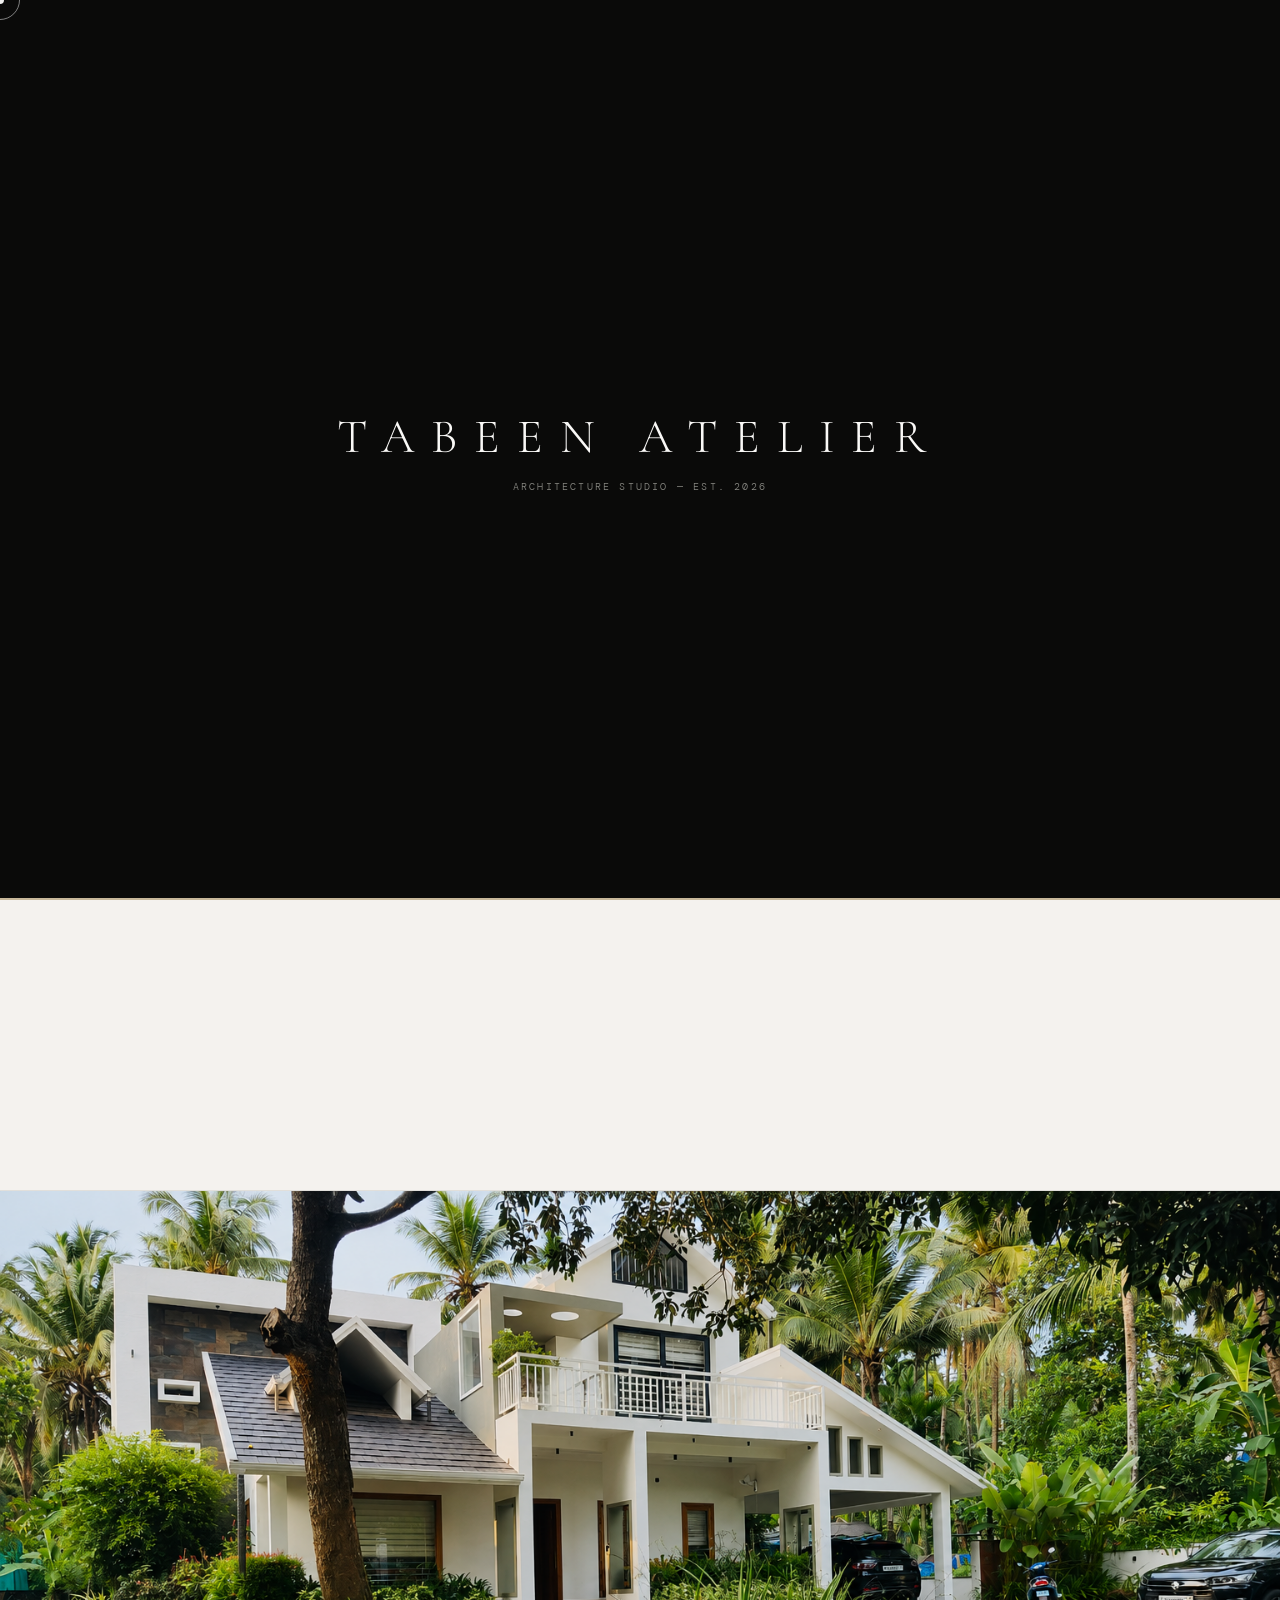
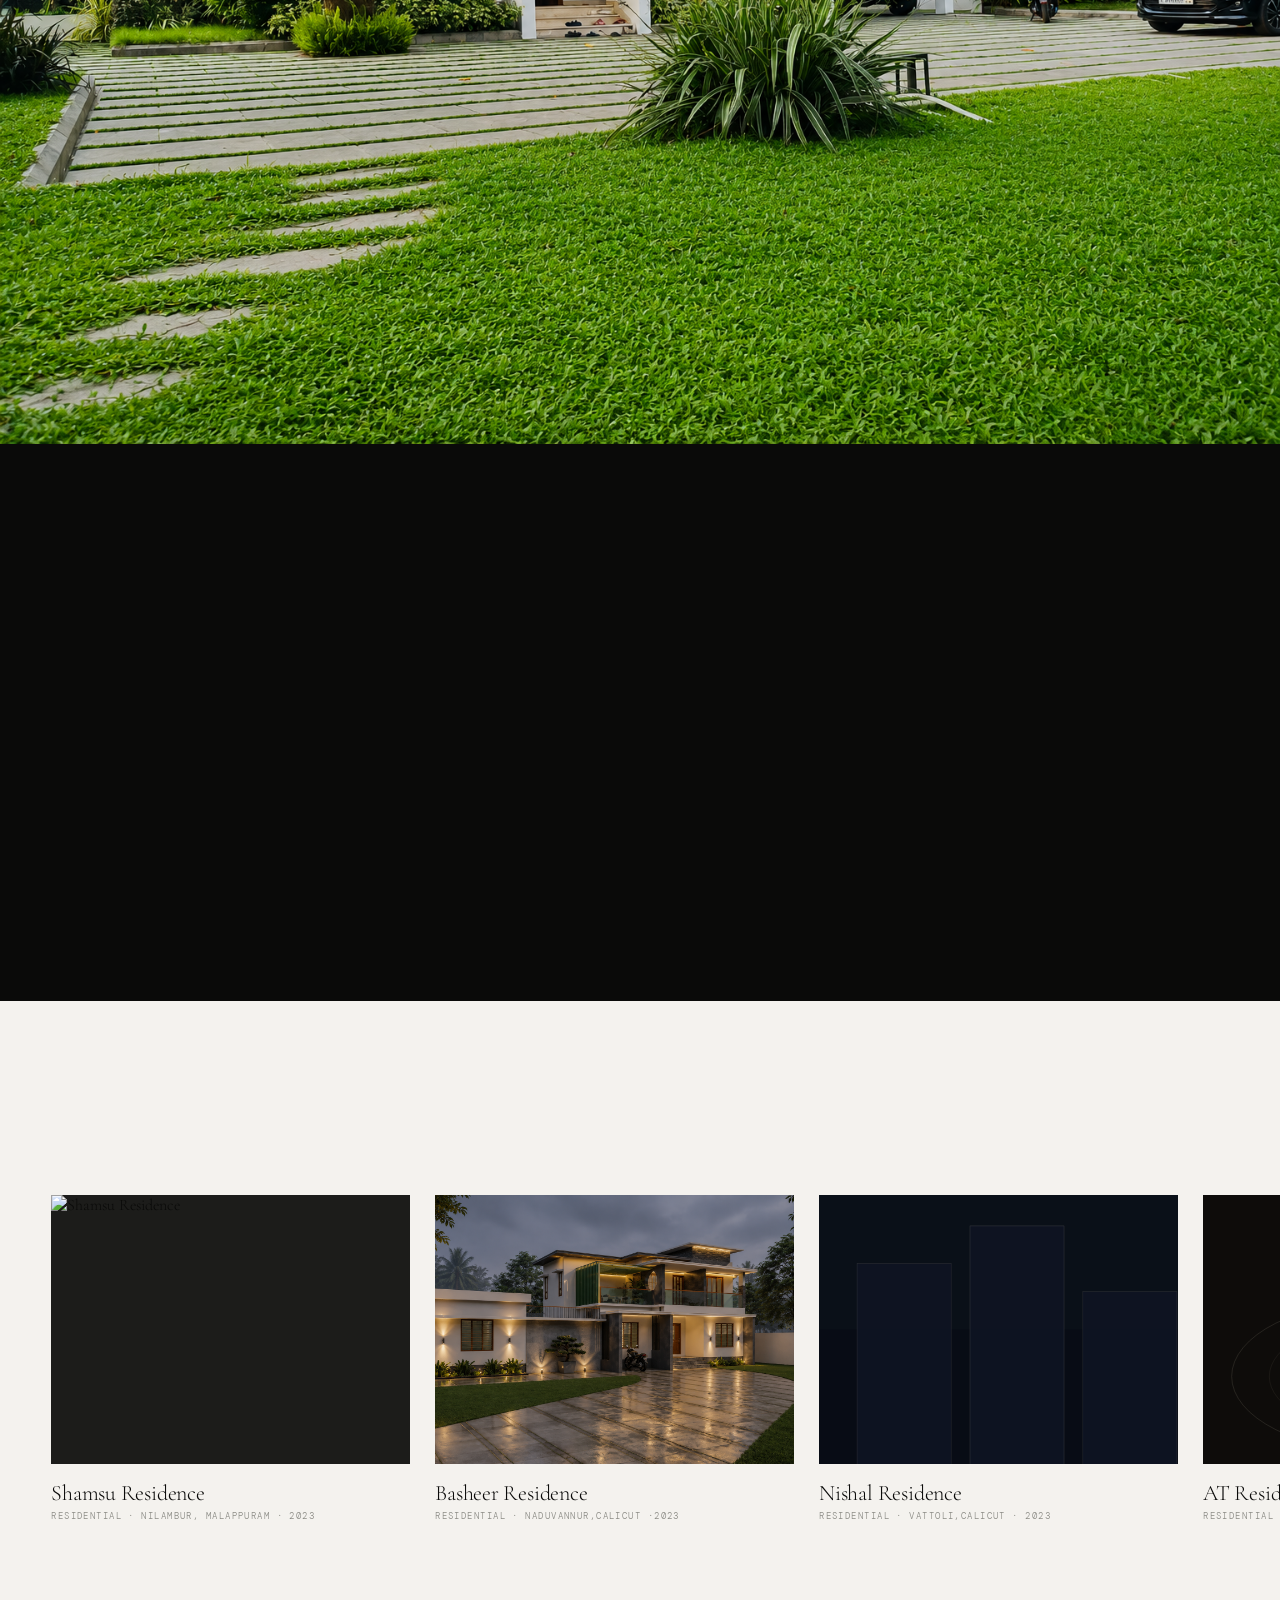
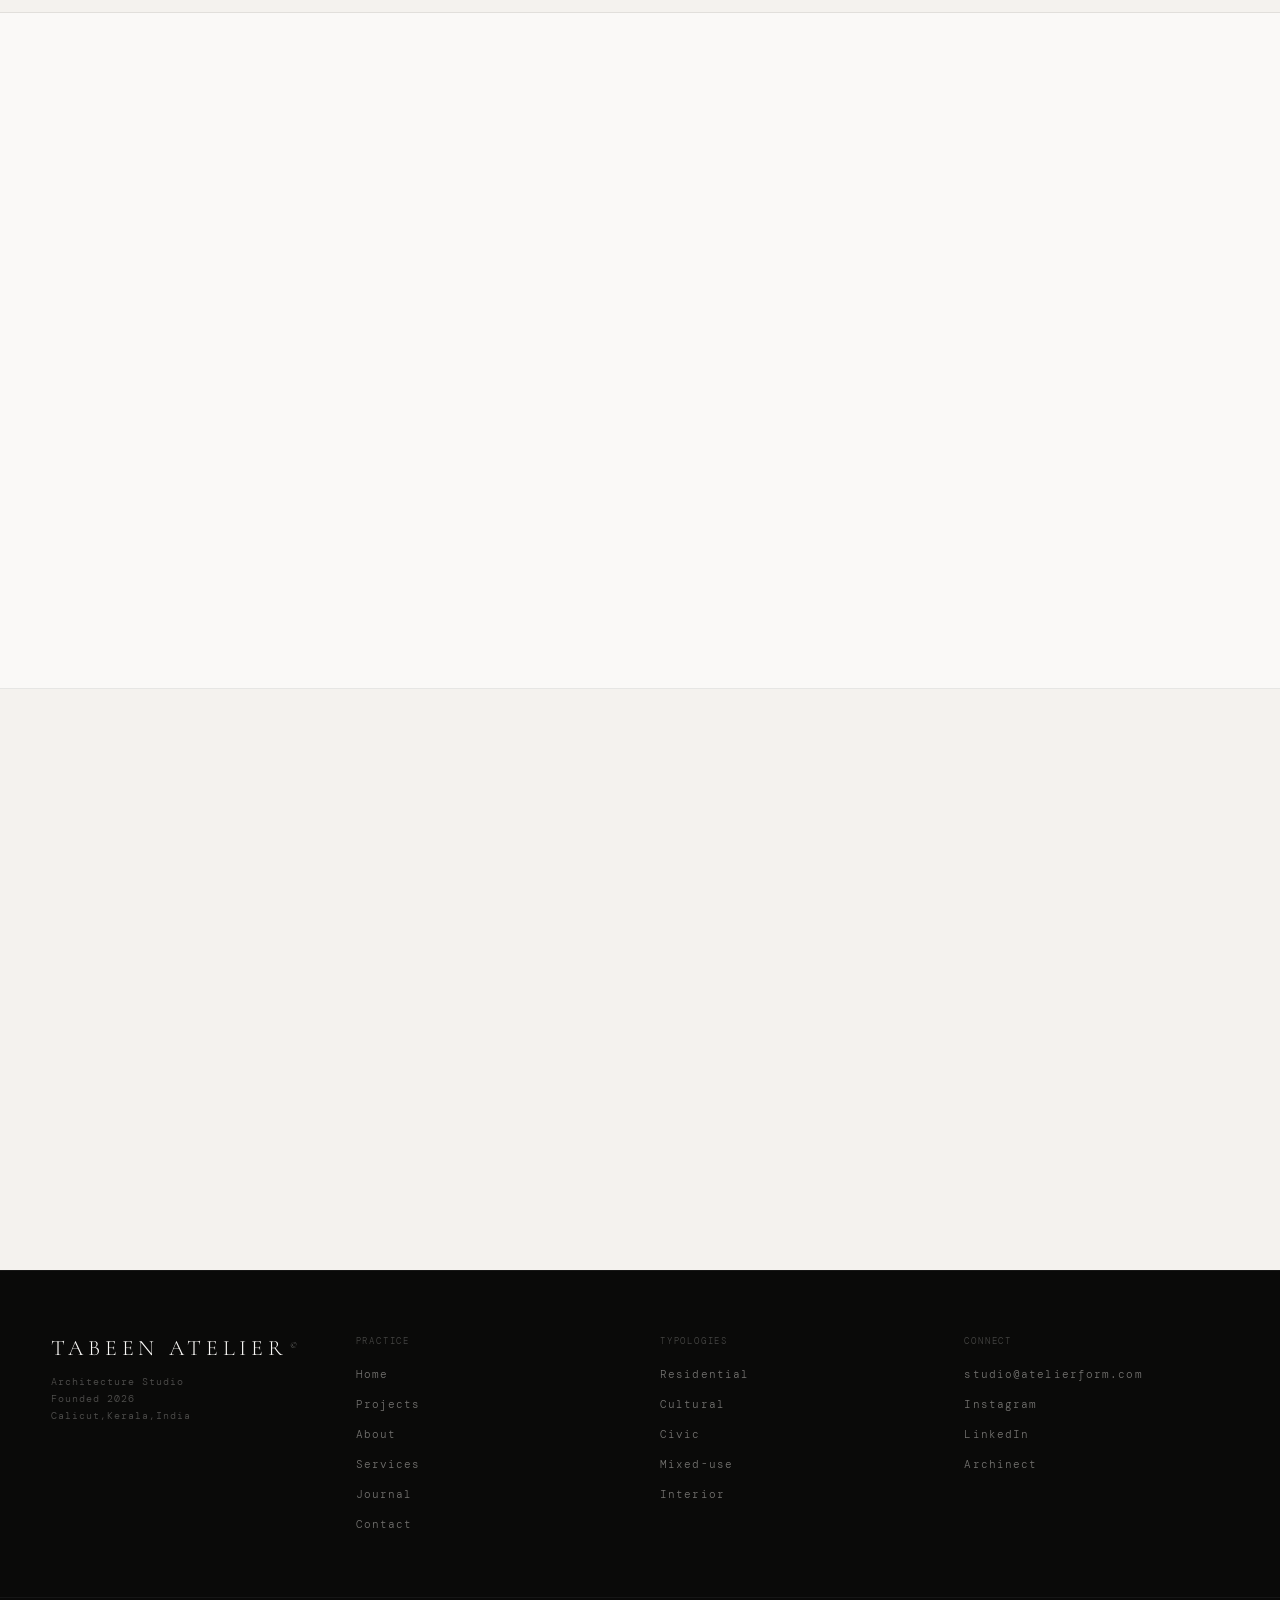
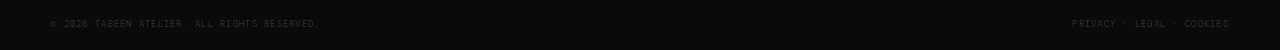
==== commit 904c68b0: "c" ====
--- a/index.html
+++ b/index.html
@@ -40,7 +40,7 @@
   <div class="loader-wordmark">
     <span class="loader-wordmark-inner">Tabeen Atelier</span>
   </div>
-  <div class="loader-sub">Architecture Studio — <Est2026></Est></div>
+  <div class="loader-sub">Architecture Studio — Est. 2026</div>
   <div class="loader-bar"></div>
 </div>
 
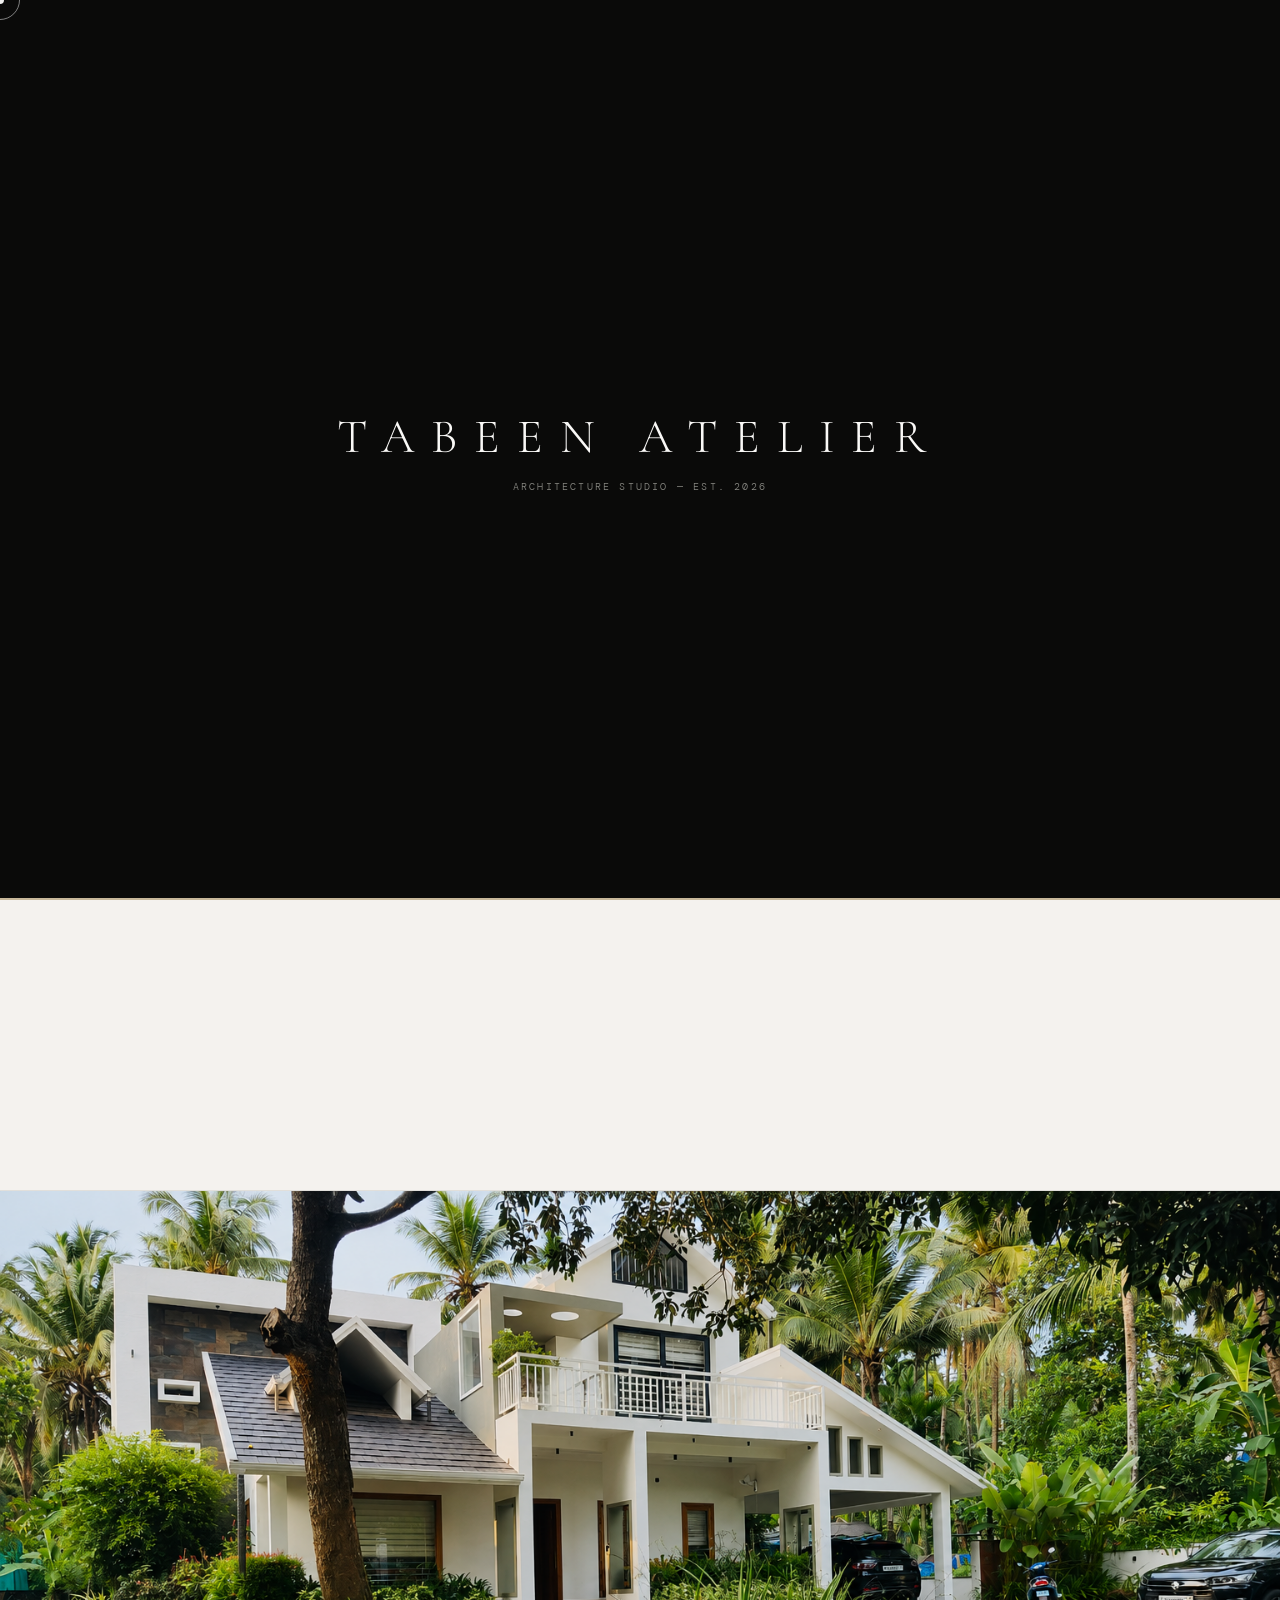
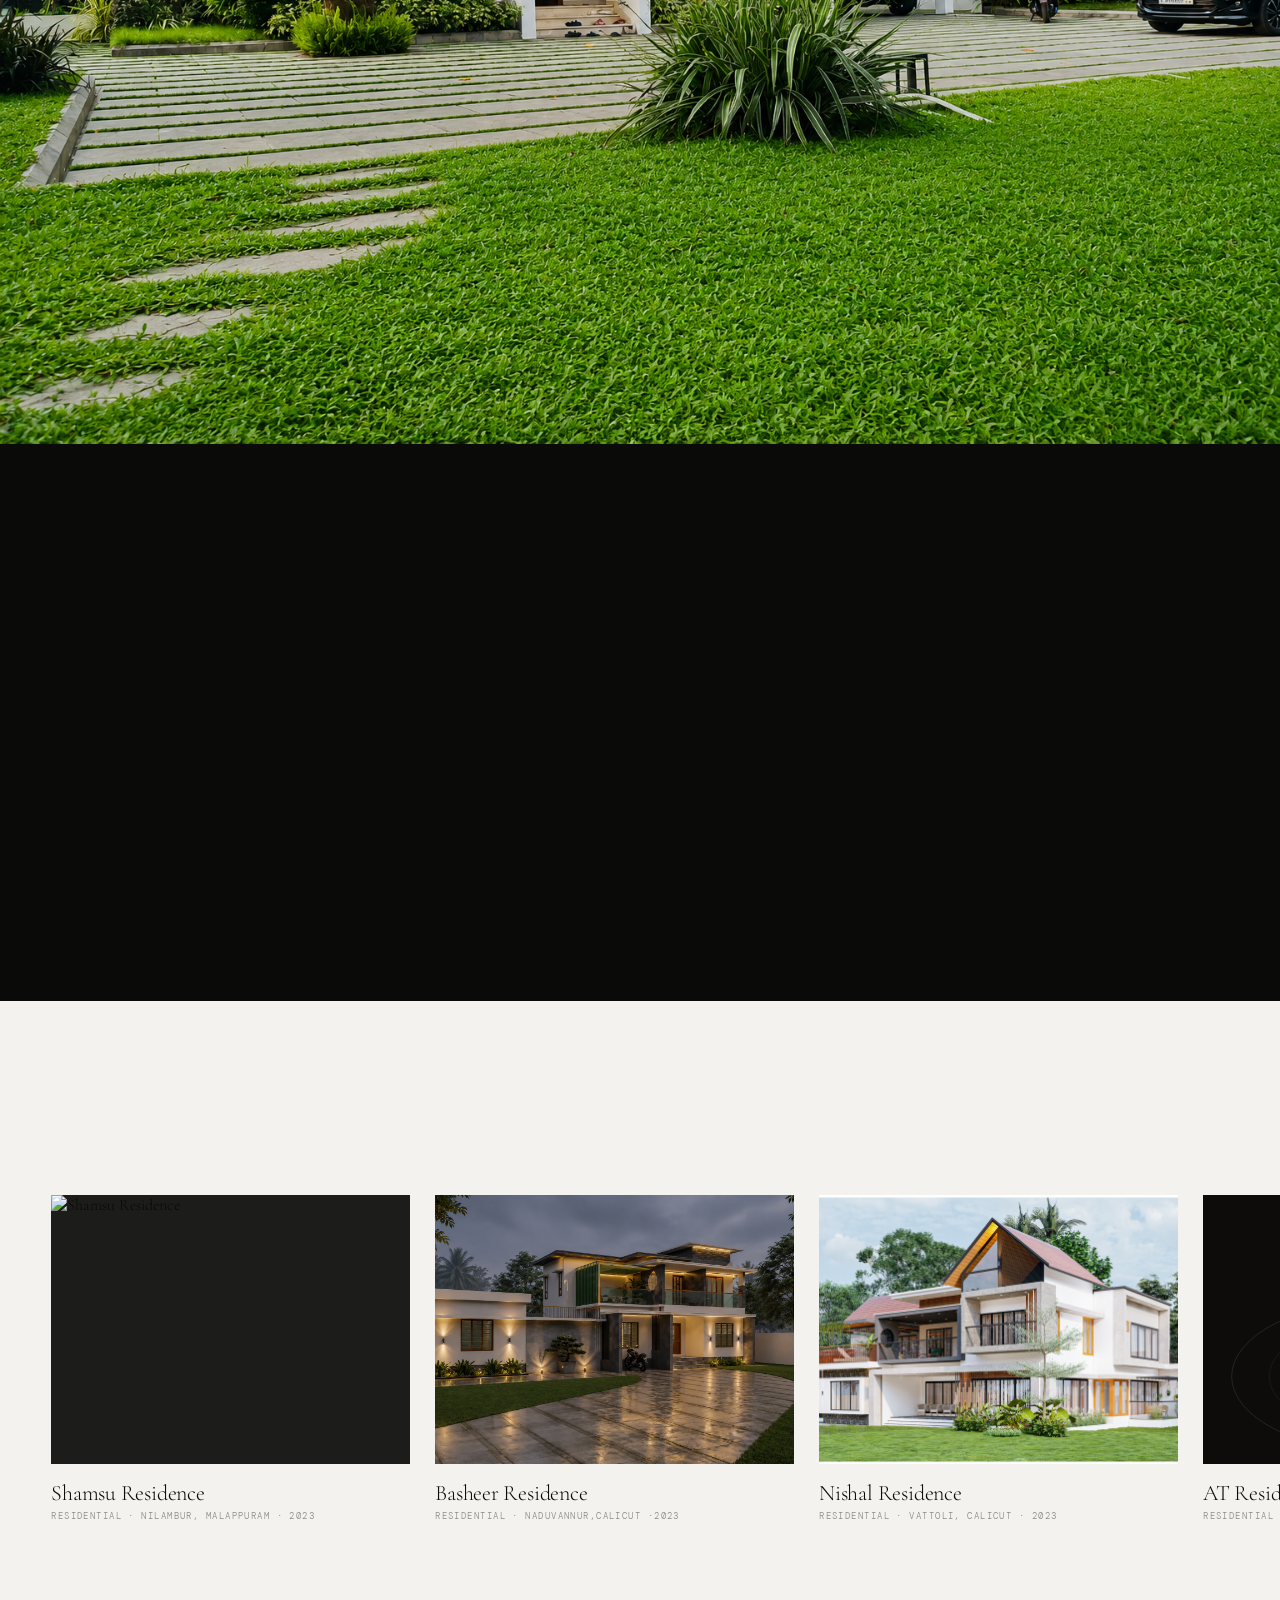
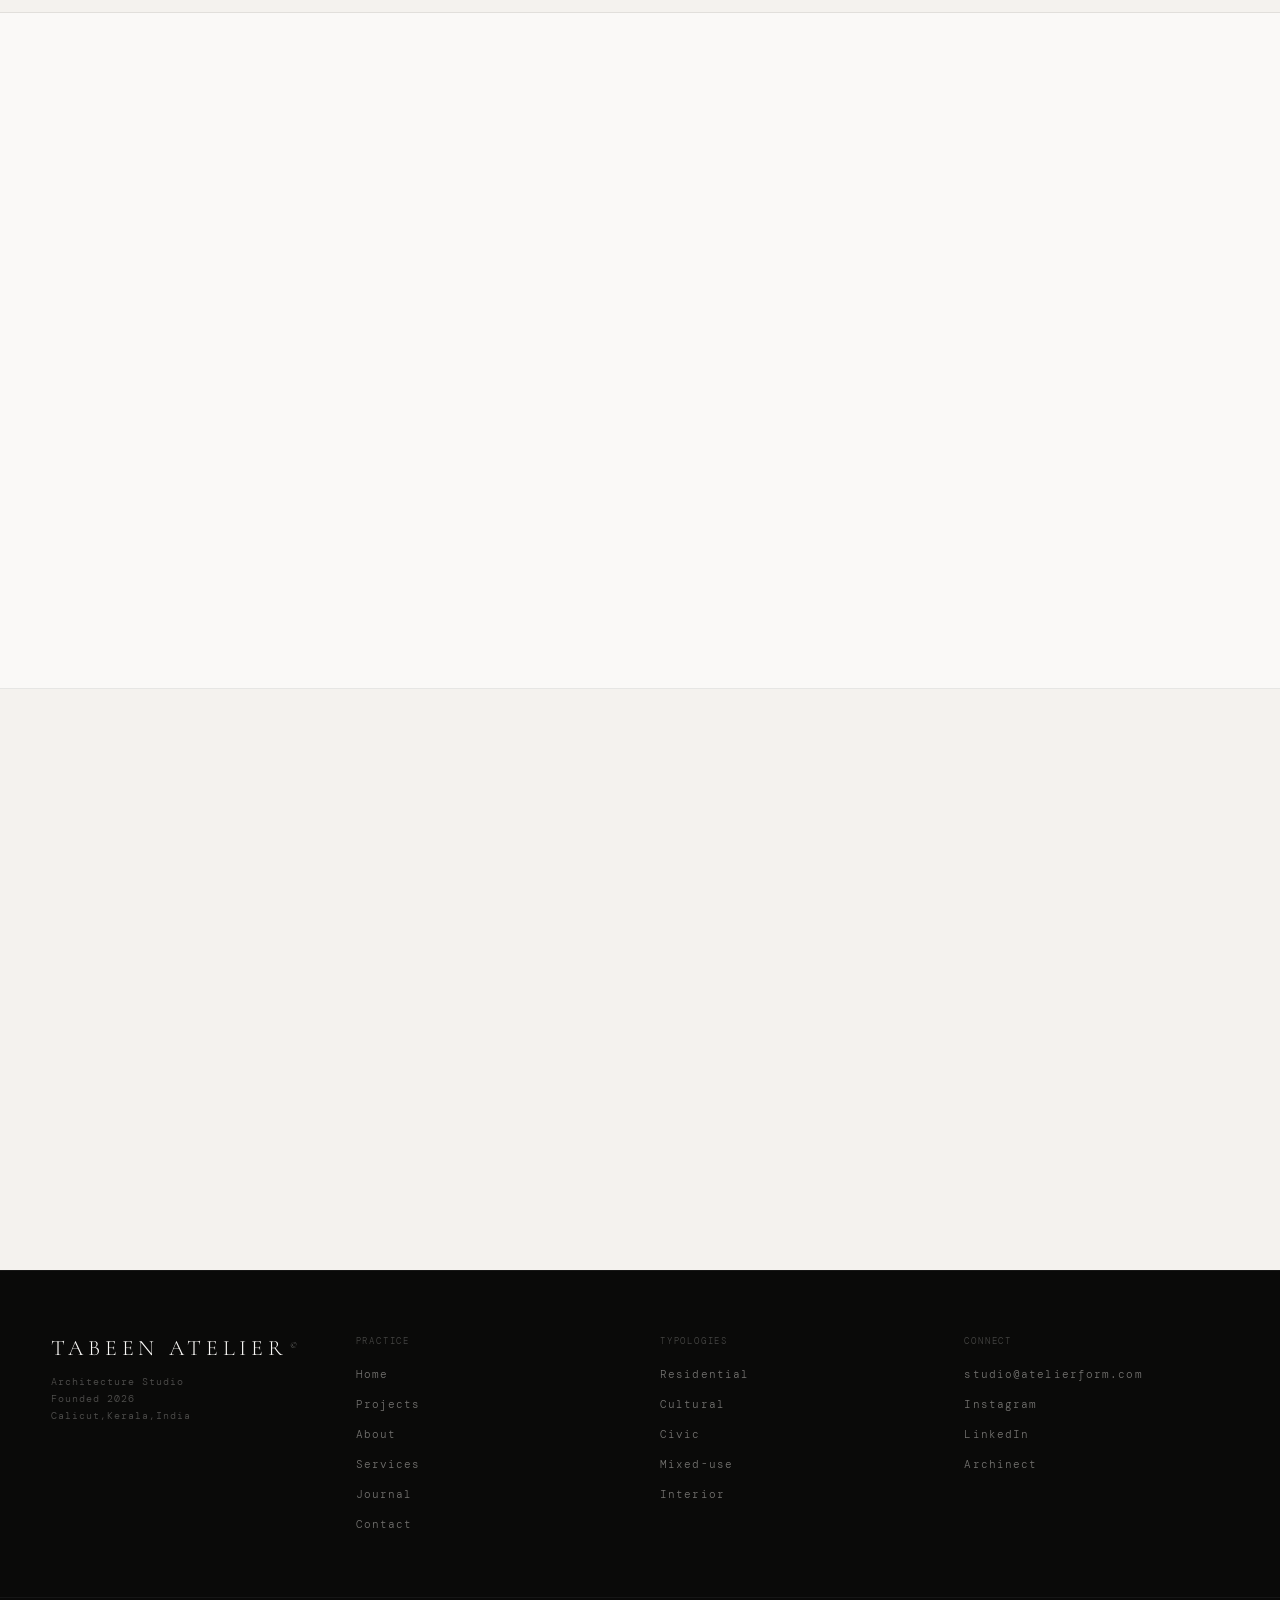
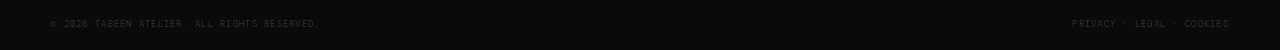
==== commit 21bc4623: "C" ====
--- a/index.html
+++ b/index.html
@@ -303,21 +303,15 @@
     <div class="h-scroll-item-title">Basheer Residence</div>
     <div class="h-scroll-item-sub">Residential · Naduvannur,Calicut ·2023</div>
 </div>
-        <!-- Item 3 -->
-        <div class="h-scroll-item">
-          <div class="h-scroll-item-visual">
-            <svg viewBox="0 0 400 300" xmlns="http://www.w3.org/2000/svg">
-              <rect width="400" height="300" fill="#0a1018"/>
-              <rect x="0" y="150" width="400" height="150" fill="rgba(8,12,22,0.9)"/>
-              <rect x="50" y="80" width="100" height="220" fill="rgba(14,20,34,0.95)" stroke="rgba(200,190,170,0.2)" stroke-width="0.5"/>
-              <rect x="170" y="40" width="100" height="260" fill="rgba(14,20,34,0.95)" stroke="rgba(200,190,170,0.25)" stroke-width="0.5"/>
-              <rect x="290" y="110" width="100" height="190" fill="rgba(14,20,34,0.95)" stroke="rgba(200,190,170,0.2)" stroke-width="0.5"/>
-              <line x1="0" y1="300" x2="400" y2="300" stroke="rgba(200,190,170,0.15)" stroke-width="0.5"/>
-            </svg>
-          </div>
-          <div class="h-scroll-item-title">Nishal Residence</div>
-          <div class="h-scroll-item-sub">Residential · Vattoli,Calicut · 2023</div>
-        </div>
+       <!-- Item 3 -->
+<div class="h-scroll-item">
+    <div class="h-scroll-item-visual">
+        <img src="assets/images/Nishal Vattoli/7.jpg.jpeg" alt="Nishal Residence">
+    </div>
+
+    <div class="h-scroll-item-title">Nishal Residence</div>
+    <div class="h-scroll-item-sub">Residential · Vattoli, Calicut · 2023</div>
+</div>
         <!-- Item 4 -->
         <div class="h-scroll-item">
           <div class="h-scroll-item-visual">
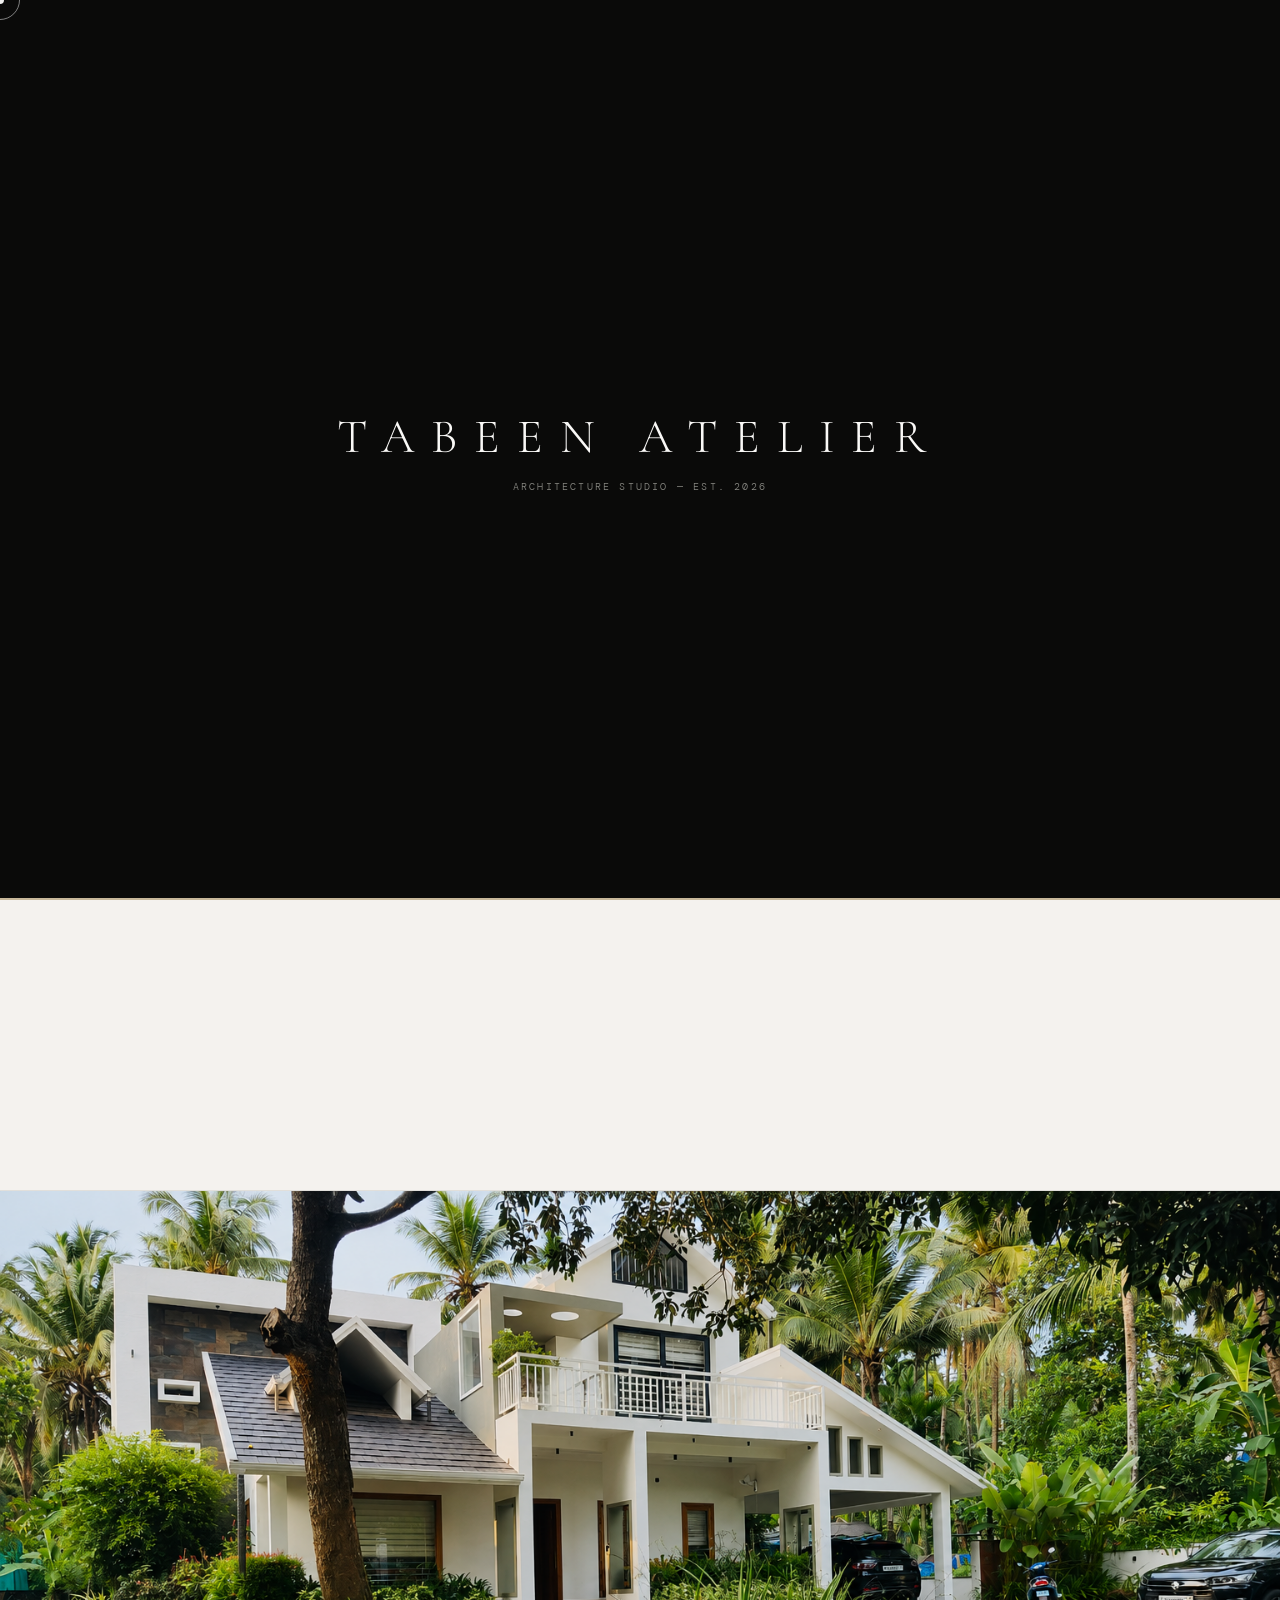
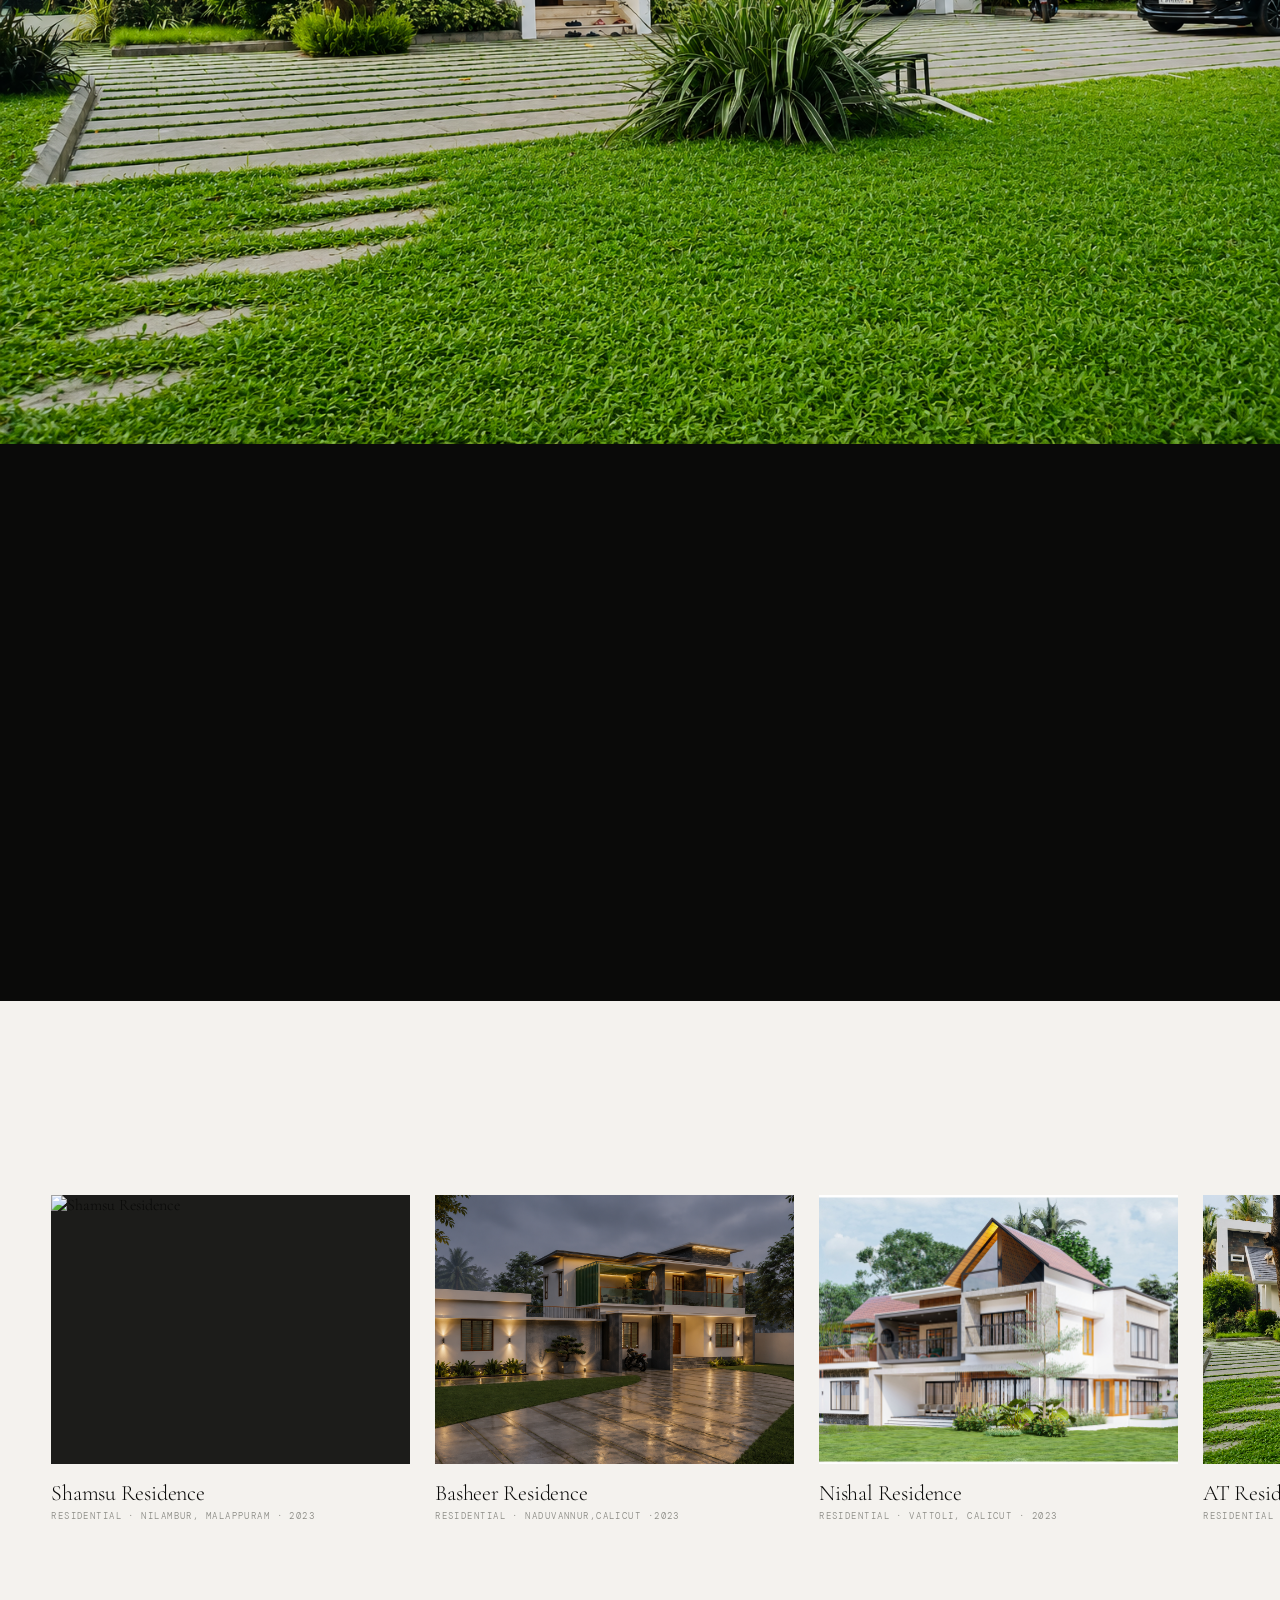
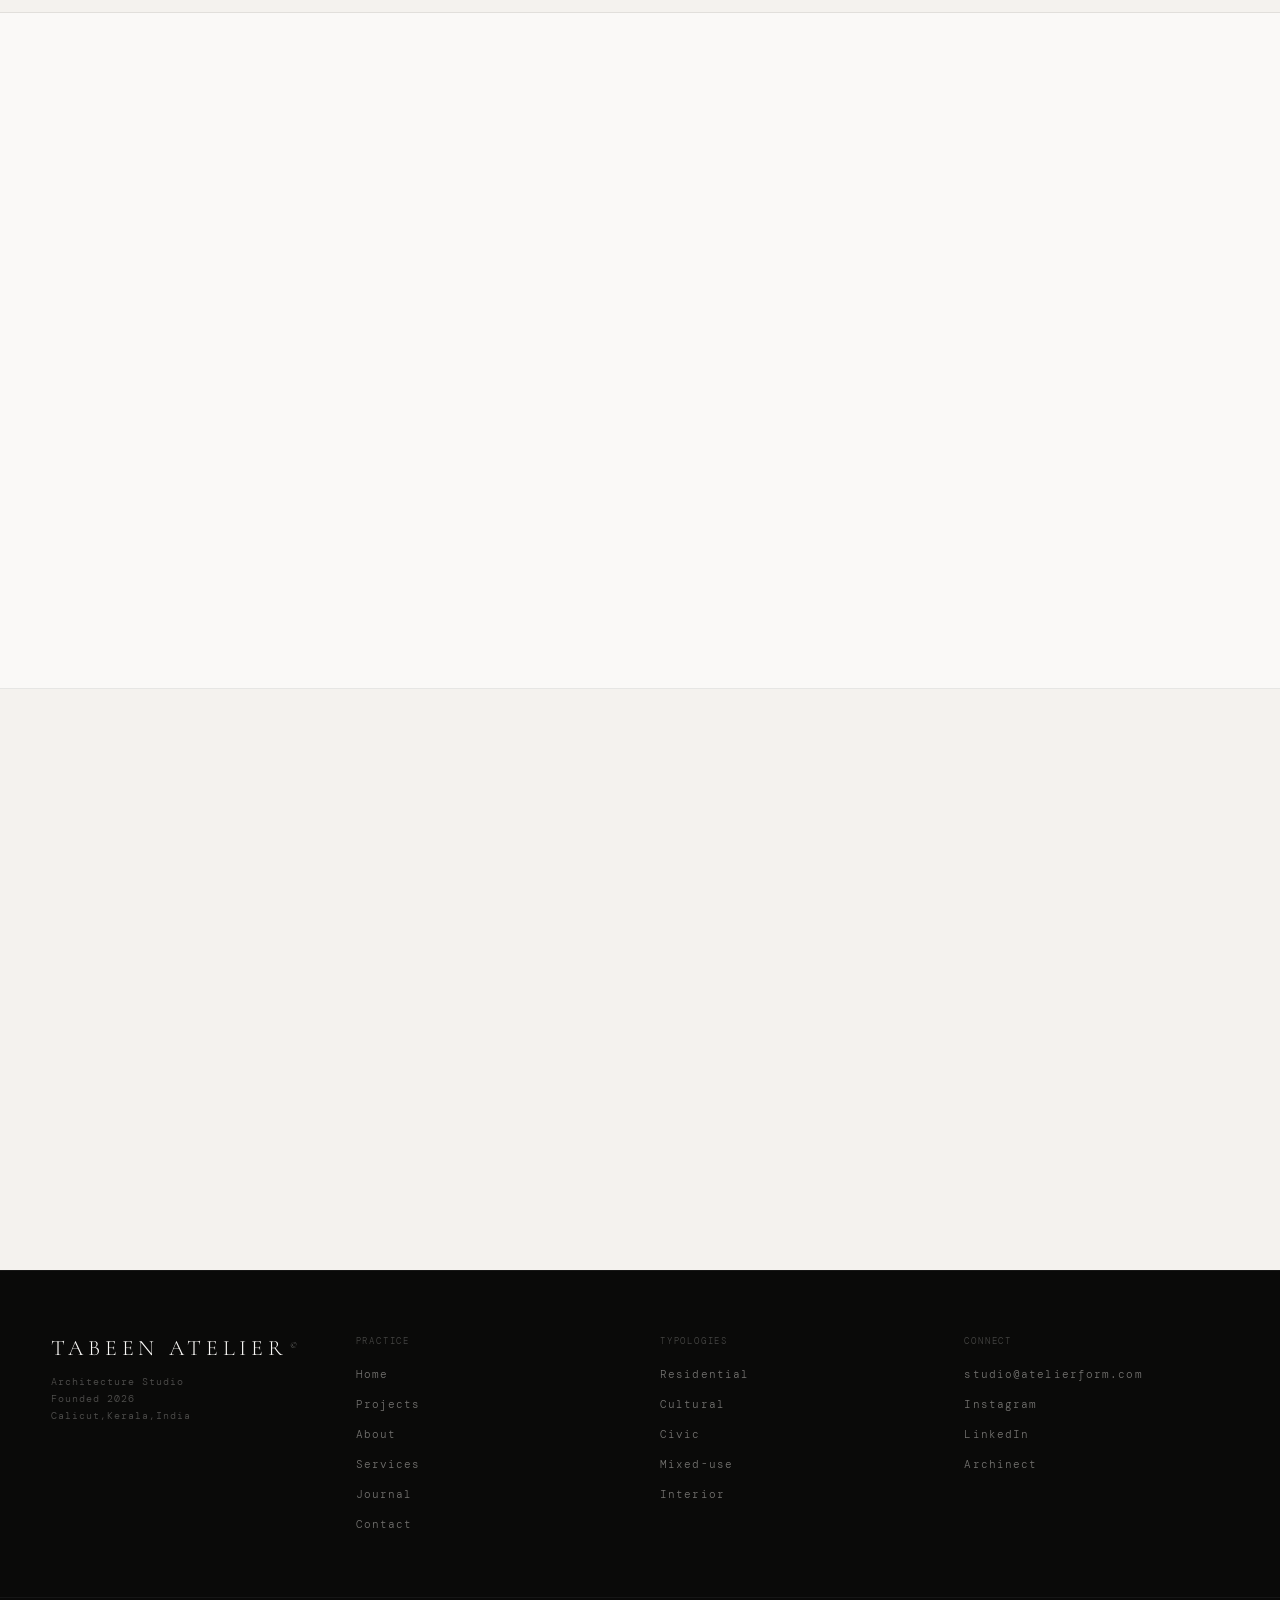
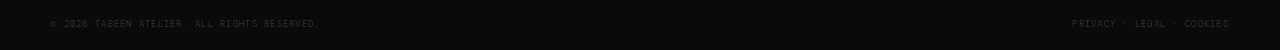
==== commit d54ec07c: "c" ====
--- a/index.html
+++ b/index.html
@@ -313,38 +313,23 @@
     <div class="h-scroll-item-sub">Residential · Vattoli, Calicut · 2023</div>
 </div>
         <!-- Item 4 -->
-        <div class="h-scroll-item">
-          <div class="h-scroll-item-visual">
-            <svg viewBox="0 0 400 300" xmlns="http://www.w3.org/2000/svg">
-              <rect width="400" height="300" fill="#0e0c0a"/>
-              <ellipse cx="200" cy="200" rx="160" ry="80" fill="none" stroke="rgba(200,190,170,0.2)" stroke-width="0.7"/>
-              <ellipse cx="200" cy="200" rx="120" ry="60" fill="none" stroke="rgba(200,190,170,0.15)" stroke-width="0.5"/>
-              <ellipse cx="200" cy="200" rx="80" ry="40" fill="none" stroke="rgba(200,190,170,0.1)" stroke-width="0.5"/>
-              <line x1="200" y1="40" x2="200" y2="200" stroke="rgba(200,190,170,0.3)" stroke-width="0.6"/>
-              <circle cx="200" cy="200" r="6" fill="rgba(200,190,170,0.5)" stroke="rgba(200,190,170,0.4)" stroke-width="0.5"/>
-              <rect x="180" y="260" width="40" height="8" fill="rgba(200,190,170,0.1)"/>
-            </svg>
-          </div>
-          <div class="h-scroll-item-title">AT Residence</div>
-          <div class="h-scroll-item-sub">Residential · Tokyo · 2024</div>
-        </div>
-        <!-- Item 5 -->
-        <div class="h-scroll-item">
-          <div class="h-scroll-item-visual">
-            <svg viewBox="0 0 400 300" xmlns="http://www.w3.org/2000/svg">
-              <rect width="400" height="300" fill="#080c12"/>
-              <!-- Villa with courtyard -->
-              <rect x="40" y="80" width="320" height="200" fill="rgba(10,15,24,0.95)" stroke="rgba(200,190,170,0.22)" stroke-width="0.6"/>
-              <!-- Courtyard void -->
-              <rect x="140" y="140" width="120" height="100" fill="rgba(8,12,20,0.5)" stroke="rgba(200,190,170,0.3)" stroke-width="0.5"/>
-              <!-- Pool in courtyard -->
-              <rect x="155" y="155" width="90" height="60" fill="rgba(10,20,40,0.8)" stroke="rgba(58,120,200,0.3)" stroke-width="0.5"/>
-              <line x1="155" y1="178" x2="245" y2="178" stroke="rgba(58,120,200,0.1)" stroke-width="0.4"/>
-            </svg>
-          </div>
-          <div class="h-scroll-item-title">Shafi Residence</div>
-          <div class="h-scroll-item-sub">Residential · Attusthalalam,Calicut · 2022</div>
-        </div>
+<div class="h-scroll-item">
+    <div class="h-scroll-item-visual">
+        <img src="assets/images/AT/at.png" alt="AT Residence">
+    </div>
+
+    <div class="h-scroll-item-title">AT Residence</div>
+    <div class="h-scroll-item-sub">Residential · Kollikal, Calicut · 2024</div>
+</div>
+<!-- Item 5 -->
+<div class="h-scroll-item">
+    <div class="h-scroll-item-visual">
+        <img src="assets/images/Shafi/IMG_5803.PNG" alt="Shafi Residence">
+    </div>
+
+    <div class="h-scroll-item-title">Shafi Residence</div>
+    <div class="h-scroll-item-sub">Residential · Attusthalalam, Calicut · 2022</div>
+</div>
       </div>
     </div>
   </div>
